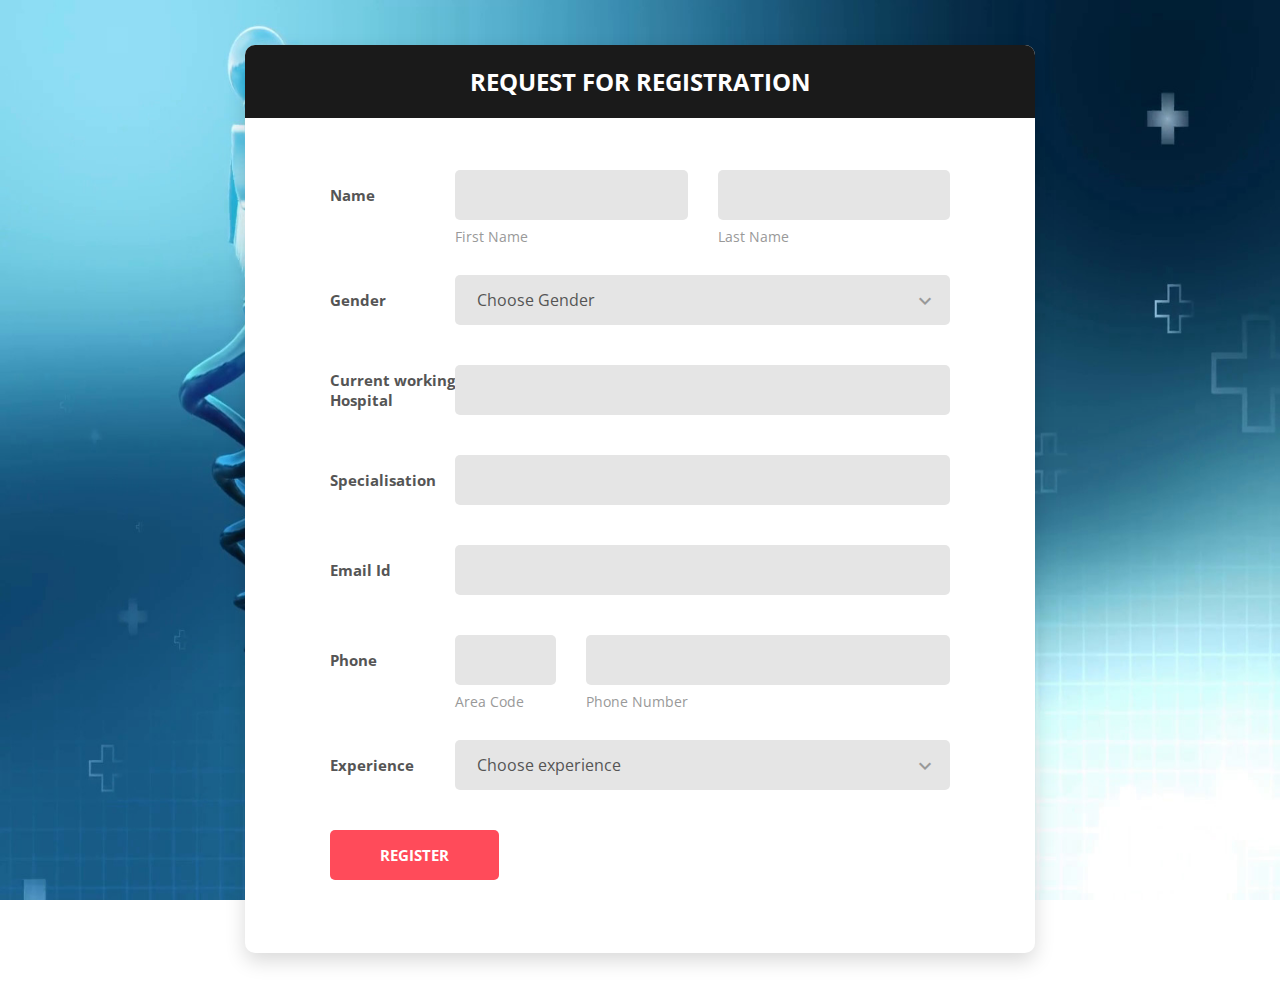
==== medino/login/signup/index.html @ c94115d8 "first commit" ====
<!DOCTYPE html>
<html lang="en">

<head>
    <!-- Required meta tags-->
    <meta charset="UTF-8">
    <meta name="viewport" content="width=device-width, initial-scale=1, shrink-to-fit=no">
    <meta name="description" content="Colorlib Templates">
    <meta name="author" content="Colorlib">
    <meta name="keywords" content="Colorlib Templates">
    <style>
        body {
          background-image: url('bg2.jpg');
          background-repeat: no-repeat;
          background-attachment: fixed;
          background-size: 100% 100%;
        }
        </style> 
    <!-- Title Page-->
    <title>Alpha Signup</title>

    <!-- Icons font CSS-->
    <link href="vendor/mdi-font/css/material-design-iconic-font.min.css" rel="stylesheet" media="all">
    <link href="vendor/font-awesome-4.7/css/font-awesome.min.css" rel="stylesheet" media="all">
    <!-- Font special for pages-->
    <link href="https://fonts.googleapis.com/css?family=Open+Sans:300,300i,400,400i,600,600i,700,700i,800,800i" rel="stylesheet">

    <!-- Vendor CSS-->
    <link href="vendor/select2/select2.min.css" rel="stylesheet" media="all">
    <link href="vendor/datepicker/daterangepicker.css" rel="stylesheet" media="all">

    <!-- Main CSS-->
    <link href="css/main.css" rel="stylesheet" media="all">
</head>

<body>
    <div class="page-wrapper bg-gra-03 p-t-45 p-b-50">
        <div class="wrapper wrapper--w790">
            <div class="card card-5">
                <div class="card-heading">
                    <h2 class="title">Request for registration</h2>
                </div>
                <div class="card-body">
                    <form method="POST">
                        <div class="form-row m-b-55">
                            <div class="name">Name</div>
                            <div class="value">
                                <div class="row row-space">
                                    <div class="col-2">
                                        <div class="input-group-desc">
                                            <input class="input--style-5" type="text" name="first_name">
                                            <label class="label--desc">first name</label>
                                        </div>
                                    </div>
                                    <div class="col-2">
                                        <div class="input-group-desc">
                                            <input class="input--style-5" type="text" name="last_name">
                                            <label class="label--desc">last name</label>
                                        </div>
                                    </div>
                                </div>
                            </div>
                        </div>
                        <div class="form-row">
                            <div class="name">Gender</div>
                            <div class="value">
                                <div class="input-group">
                                    <div class="rs-select2 js-select-simple select--no-search">
                                        <select name="subject">
                                            <option disabled="disabled" selected="selected">Choose Gender</option>
                                            <option>Male</option>
                                            <option>Female</option>
                                            <option>prefer not to say</option>
                                        </select>
                                        <div class="select-dropdown"></div>
                                    </div>
                                </div>
                            </div>
                        </div>
                        
                        <div class="form-row">
                            <div class="name">Current working Hospital</div>
                            <div class="value">
                                <div class="input-group">
                                    <input class="input--style-5" type="text" name="company">
                                </div>
                            </div>
                        </div>
                        <div class="form-row">
                            <div class="name">Specialisation</div>
                            <div class="value">
                                <div class="input-group">
                                    <input class="input--style-5" type="text" name="company">
                                </div>
                            </div>
                        </div>
                        
                        <div class="form-row">
                            <div class="name">Email Id</div>
                            <div class="value">
                                <div class="input-group">
                                    <input class="input--style-5" type="email" name="email">
                                </div>
                            </div>
                        </div>
                        <div class="form-row m-b-55">
                            <div class="name">Phone</div>
                            <div class="value">
                                <div class="row row-refine">
                                    <div class="col-3">
                                        <div class="input-group-desc">
                                            <input class="input--style-5" type="text" name="area_code">
                                            <label class="label--desc">Area Code</label>
                                        </div>
                                    </div>
                                    <div class="col-9">
                                        <div class="input-group-desc">
                                            <input class="input--style-5" type="text" name="phone">
                                            <label class="label--desc">Phone Number</label>
                                        </div>
                                    </div>
                                </div>
                            </div>
                        </div>
                        <div class="form-row">
                            <div class="name">Experience</div>
                            <div class="value">
                                <div class="input-group">
                                    <div class="rs-select2 js-select-simple select--no-search">
                                        <select name="subject">
                                            <option disabled="disabled" selected="selected">Choose experience</option>
                                            <option>0-5 years</option>
                                            <option>5-10 years</option>
                                            <option>10+ years</option>
                                        </select>
                                        <div class="select-dropdown"></div>
                                    </div>
                                </div>
                            </div>
                        </div>
                        <!-- <div class="form-row p-t-20">
                            <label class="label label--block">Are you an existing customer?</label>
                            <div class="p-t-15">
                                <label class="radio-container m-r-55">Yes
                                    <input type="radio" checked="checked" name="exist">
                                    <span class="checkmark"></span>
                                </label>
                                <label class="radio-container">No
                                    <input type="radio" name="exist">
                                    <span class="checkmark"></span>
                                </label>
                            </div>
                        </div>
                         --><div>
                            <button class="btn btn--radius-2 btn--red" type="submit">Register</button>
                        </div>
                    </form>
                </div>
            </div>
        </div>
    </div>

    <!-- Jquery JS-->
    <script src="vendor/jquery/jquery.min.js"></script>
    <!-- Vendor JS-->
    <script src="vendor/select2/select2.min.js"></script>
    <script src="vendor/datepicker/moment.min.js"></script>
    <script src="vendor/datepicker/daterangepicker.js"></script>

    <!-- Main JS-->
    <script src="js/global.js"></script>

</body>


</html>
<!-- end document-->
---- medino/login/signup/vendor/mdi-font/css/material-design-iconic-font.min.css ----
@font-face{font-family:Material-Design-Iconic-Font;src:url(../fonts/Material-Design-Iconic-Font.woff2?v=2.2.0) format('woff2'),url(../fonts/Material-Design-Iconic-Font.woff?v=2.2.0) format('woff'),url(../fonts/Material-Design-Iconic-Font.ttf?v=2.2.0) format('truetype')}.zmdi{display:inline-block;font:normal normal normal 14px/1 'Material-Design-Iconic-Font';font-size:inherit;text-rendering:auto;-webkit-font-smoothing:antialiased;-moz-osx-font-smoothing:grayscale}.zmdi-hc-lg{font-size:1.33333333em;line-height:.75em;vertical-align:-15%}.zmdi-hc-2x{font-size:2em}.zmdi-hc-3x{font-size:3em}.zmdi-hc-4x{font-size:4em}.zmdi-hc-5x{font-size:5em}.zmdi-hc-fw{width:1.28571429em;text-align:center}.zmdi-hc-ul{padding-left:0;margin-left:2.14285714em;list-style-type:none}.zmdi-hc-ul>li{position:relative}.zmdi-hc-li{position:absolute;left:-2.14285714em;width:2.14285714em;top:.14285714em;text-align:center}.zmdi-hc-li.zmdi-hc-lg{left:-1.85714286em}.zmdi-hc-border{padding:.1em .25em;border:solid .1em #9e9e9e;border-radius:2px}.zmdi-hc-border-circle{padding:.1em .25em;border:solid .1em #9e9e9e;border-radius:50%}.zmdi.pull-left{float:left;margin-right:.15em}.zmdi.pull-right{float:right;margin-left:.15em}.zmdi-hc-spin{-webkit-animation:zmdi-spin 1.5s infinite linear;animation:zmdi-spin 1.5s infinite linear}.zmdi-hc-spin-reverse{-webkit-animation:zmdi-spin-reverse 1.5s infinite linear;animation:zmdi-spin-reverse 1.5s infinite linear}@-webkit-keyframes zmdi-spin{0%{-webkit-transform:rotate(0deg);transform:rotate(0deg)}100%{-webkit-transform:rotate(359deg);transform:rotate(359deg)}}@keyframes zmdi-spin{0%{-webkit-transform:rotate(0deg);transform:rotate(0deg)}100%{-webkit-transform:rotate(359deg);transform:rotate(359deg)}}@-webkit-keyframes zmdi-spin-reverse{0%{-webkit-transform:rotate(0deg);transform:rotate(0deg)}100%{-webkit-transform:rotate(-359deg);transform:rotate(-359deg)}}@keyframes zmdi-spin-reverse{0%{-webkit-transform:rotate(0deg);transform:rotate(0deg)}100%{-webkit-transform:rotate(-359deg);transform:rotate(-359deg)}}.zmdi-hc-rotate-90{-webkit-transform:rotate(90deg);-ms-transform:rotate(90deg);transform:rotate(90deg)}.zmdi-hc-rotate-180{-webkit-transform:rotate(180deg);-ms-transform:rotate(180deg);transform:rotate(180deg)}.zmdi-hc-rotate-270{-webkit-transform:rotate(270deg);-ms-transform:rotate(270deg);transform:rotate(270deg)}.zmdi-hc-flip-horizontal{-webkit-transform:scale(-1,1);-ms-transform:scale(-1,1);transform:scale(-1,1)}.zmdi-hc-flip-vertical{-webkit-transform:scale(1,-1);-ms-transform:scale(1,-1);transform:scale(1,-1)}.zmdi-hc-stack{position:relative;display:inline-block;width:2em;height:2em;line-height:2em;vertical-align:middle}.zmdi-hc-stack-1x,.zmdi-hc-stack-2x{position:absolute;left:0;width:100%;text-align:center}.zmdi-hc-stack-1x{line-height:inherit}.zmdi-hc-stack-2x{font-size:2em}.zmdi-hc-inverse{color:#fff}.zmdi-3d-rotation:before{content:'\f101'}.zmdi-airplane-off:before{content:'\f102'}.zmdi-airplane:before{content:'\f103'}.zmdi-album:before{content:'\f104'}.zmdi-archive:before{content:'\f105'}.zmdi-assignment-account:before{content:'\f106'}.zmdi-assignment-alert:before{content:'\f107'}.zmdi-assignment-check:before{content:'\f108'}.zmdi-assignment-o:before{content:'\f109'}.zmdi-assignment-return:before{content:'\f10a'}.zmdi-assignment-returned:before{content:'\f10b'}.zmdi-assignment:before{content:'\f10c'}.zmdi-attachment-alt:before{content:'\f10d'}.zmdi-attachment:before{content:'\f10e'}.zmdi-audio:before{content:'\f10f'}.zmdi-badge-check:before{content:'\f110'}.zmdi-balance-wallet:before{content:'\f111'}.zmdi-balance:before{content:'\f112'}.zmdi-battery-alert:before{content:'\f113'}.zmdi-battery-flash:before{content:'\f114'}.zmdi-battery-unknown:before{content:'\f115'}.zmdi-battery:before{content:'\f116'}.zmdi-bike:before{content:'\f117'}.zmdi-block-alt:before{content:'\f118'}.zmdi-block:before{content:'\f119'}.zmdi-boat:before{content:'\f11a'}.zmdi-book-image:before{content:'\f11b'}.zmdi-book:before{content:'\f11c'}.zmdi-bookmark-outline:before{content:'\f11d'}.zmdi-bookmark:before{content:'\f11e'}.zmdi-brush:before{content:'\f11f'}.zmdi-bug:before{content:'\f120'}.zmdi-bus:before{content:'\f121'}.zmdi-cake:before{content:'\f122'}.zmdi-car-taxi:before{content:'\f123'}.zmdi-car-wash:before{content:'\f124'}.zmdi-car:before{content:'\f125'}.zmdi-card-giftcard:before{content:'\f126'}.zmdi-card-membership:before{content:'\f127'}.zmdi-card-travel:before{content:'\f128'}.zmdi-card:before{content:'\f129'}.zmdi-case-check:before{content:'\f12a'}.zmdi-case-download:before{content:'\f12b'}.zmdi-case-play:before{content:'\f12c'}.zmdi-case:before{content:'\f12d'}.zmdi-cast-connected:before{content:'\f12e'}.zmdi-cast:before{content:'\f12f'}.zmdi-chart-donut:before{content:'\f130'}.zmdi-chart:before{content:'\f131'}.zmdi-city-alt:before{content:'\f132'}.zmdi-city:before{content:'\f133'}.zmdi-close-circle-o:before{content:'\f134'}.zmdi-close-circle:before{content:'\f135'}.zmdi-close:before{content:'\f136'}.zmdi-cocktail:before{content:'\f137'}.zmdi-code-setting:before{content:'\f138'}.zmdi-code-smartphone:before{content:'\f139'}.zmdi-code:before{content:'\f13a'}.zmdi-coffee:before{content:'\f13b'}.zmdi-collection-bookmark:before{content:'\f13c'}.zmdi-collection-case-play:before{content:'\f13d'}.zmdi-collection-folder-image:before{content:'\f13e'}.zmdi-collection-image-o:before{content:'\f13f'}.zmdi-collection-image:before{content:'\f140'}.zmdi-collection-item-1:before{content:'\f141'}.zmdi-collection-item-2:before{content:'\f142'}.zmdi-collection-item-3:before{content:'\f143'}.zmdi-collection-item-4:before{content:'\f144'}.zmdi-collection-item-5:before{content:'\f145'}.zmdi-collection-item-6:before{content:'\f146'}.zmdi-collection-item-7:before{content:'\f147'}.zmdi-collection-item-8:before{content:'\f148'}.zmdi-collection-item-9-plus:before{content:'\f149'}.zmdi-collection-item-9:before{content:'\f14a'}.zmdi-collection-item:before{content:'\f14b'}.zmdi-collection-music:before{content:'\f14c'}.zmdi-collection-pdf:before{content:'\f14d'}.zmdi-collection-plus:before{content:'\f14e'}.zmdi-collection-speaker:before{content:'\f14f'}.zmdi-collection-text:before{content:'\f150'}.zmdi-collection-video:before{content:'\f151'}.zmdi-compass:before{content:'\f152'}.zmdi-cutlery:before{content:'\f153'}.zmdi-delete:before{content:'\f154'}.zmdi-dialpad:before{content:'\f155'}.zmdi-dns:before{content:'\f156'}.zmdi-drink:before{content:'\f157'}.zmdi-edit:before{content:'\f158'}.zmdi-email-open:before{content:'\f159'}.zmdi-email:before{content:'\f15a'}.zmdi-eye-off:before{content:'\f15b'}.zmdi-eye:before{content:'\f15c'}.zmdi-eyedropper:before{content:'\f15d'}.zmdi-favorite-outline:before{content:'\f15e'}.zmdi-favorite:before{content:'\f15f'}.zmdi-filter-list:before{content:'\f160'}.zmdi-fire:before{content:'\f161'}.zmdi-flag:before{content:'\f162'}.zmdi-flare:before{content:'\f163'}.zmdi-flash-auto:before{content:'\f164'}.zmdi-flash-off:before{content:'\f165'}.zmdi-flash:before{content:'\f166'}.zmdi-flip:before{content:'\f167'}.zmdi-flower-alt:before{content:'\f168'}.zmdi-flower:before{content:'\f169'}.zmdi-font:before{content:'\f16a'}.zmdi-fullscreen-alt:before{content:'\f16b'}.zmdi-fullscreen-exit:before{content:'\f16c'}.zmdi-fullscreen:before{content:'\f16d'}.zmdi-functions:before{content:'\f16e'}.zmdi-gas-station:before{content:'\f16f'}.zmdi-gesture:before{content:'\f170'}.zmdi-globe-alt:before{content:'\f171'}.zmdi-globe-lock:before{content:'\f172'}.zmdi-globe:before{content:'\f173'}.zmdi-graduation-cap:before{content:'\f174'}.zmdi-home:before{content:'\f175'}.zmdi-hospital-alt:before{content:'\f176'}.zmdi-hospital:before{content:'\f177'}.zmdi-hotel:before{content:'\f178'}.zmdi-hourglass-alt:before{content:'\f179'}.zmdi-hourglass-outline:before{content:'\f17a'}.zmdi-hourglass:before{content:'\f17b'}.zmdi-http:before{content:'\f17c'}.zmdi-image-alt:before{content:'\f17d'}.zmdi-image-o:before{content:'\f17e'}.zmdi-image:before{content:'\f17f'}.zmdi-inbox:before{content:'\f180'}.zmdi-invert-colors-off:before{content:'\f181'}.zmdi-invert-colors:before{content:'\f182'}.zmdi-key:before{content:'\f183'}.zmdi-label-alt-outline:before{content:'\f184'}.zmdi-label-alt:before{content:'\f185'}.zmdi-label-heart:before{content:'\f186'}.zmdi-label:before{content:'\f187'}.zmdi-labels:before{content:'\f188'}.zmdi-lamp:before{content:'\f189'}.zmdi-landscape:before{content:'\f18a'}.zmdi-layers-off:before{content:'\f18b'}.zmdi-layers:before{content:'\f18c'}.zmdi-library:before{content:'\f18d'}.zmdi-link:before{content:'\f18e'}.zmdi-lock-open:before{content:'\f18f'}.zmdi-lock-outline:before{content:'\f190'}.zmdi-lock:before{content:'\f191'}.zmdi-mail-reply-all:before{content:'\f192'}.zmdi-mail-reply:before{content:'\f193'}.zmdi-mail-send:before{content:'\f194'}.zmdi-mall:before{content:'\f195'}.zmdi-map:before{content:'\f196'}.zmdi-menu:before{content:'\f197'}.zmdi-money-box:before{content:'\f198'}.zmdi-money-off:before{content:'\f199'}.zmdi-money:before{content:'\f19a'}.zmdi-more-vert:before{content:'\f19b'}.zmdi-more:before{content:'\f19c'}.zmdi-movie-alt:before{content:'\f19d'}.zmdi-movie:before{content:'\f19e'}.zmdi-nature-people:before{content:'\f19f'}.zmdi-nature:before{content:'\f1a0'}.zmdi-navigation:before{content:'\f1a1'}.zmdi-open-in-browser:before{content:'\f1a2'}.zmdi-open-in-new:before{content:'\f1a3'}.zmdi-palette:before{content:'\f1a4'}.zmdi-parking:before{content:'\f1a5'}.zmdi-pin-account:before{content:'\f1a6'}.zmdi-pin-assistant:before{content:'\f1a7'}.zmdi-pin-drop:before{content:'\f1a8'}.zmdi-pin-help:before{content:'\f1a9'}.zmdi-pin-off:before{content:'\f1aa'}.zmdi-pin:before{content:'\f1ab'}.zmdi-pizza:before{content:'\f1ac'}.zmdi-plaster:before{content:'\f1ad'}.zmdi-power-setting:before{content:'\f1ae'}.zmdi-power:before{content:'\f1af'}.zmdi-print:before{content:'\f1b0'}.zmdi-puzzle-piece:before{content:'\f1b1'}.zmdi-quote:before{content:'\f1b2'}.zmdi-railway:before{content:'\f1b3'}.zmdi-receipt:before{content:'\f1b4'}.zmdi-refresh-alt:before{content:'\f1b5'}.zmdi-refresh-sync-alert:before{content:'\f1b6'}.zmdi-refresh-sync-off:before{content:'\f1b7'}.zmdi-refresh-sync:before{content:'\f1b8'}.zmdi-refresh:before{content:'\f1b9'}.zmdi-roller:before{content:'\f1ba'}.zmdi-ruler:before{content:'\f1bb'}.zmdi-scissors:before{content:'\f1bc'}.zmdi-screen-rotation-lock:before{content:'\f1bd'}.zmdi-screen-rotation:before{content:'\f1be'}.zmdi-search-for:before{content:'\f1bf'}.zmdi-search-in-file:before{content:'\f1c0'}.zmdi-search-in-page:before{content:'\f1c1'}.zmdi-search-replace:before{content:'\f1c2'}.zmdi-search:before{content:'\f1c3'}.zmdi-seat:before{content:'\f1c4'}.zmdi-settings-square:before{content:'\f1c5'}.zmdi-settings:before{content:'\f1c6'}.zmdi-shield-check:before{content:'\f1c7'}.zmdi-shield-security:before{content:'\f1c8'}.zmdi-shopping-basket:before{content:'\f1c9'}.zmdi-shopping-cart-plus:before{content:'\f1ca'}.zmdi-shopping-cart:before{content:'\f1cb'}.zmdi-sign-in:before{content:'\f1cc'}.zmdi-sort-amount-asc:before{content:'\f1cd'}.zmdi-sort-amount-desc:before{content:'\f1ce'}.zmdi-sort-asc:before{content:'\f1cf'}.zmdi-sort-desc:before{content:'\f1d0'}.zmdi-spellcheck:before{content:'\f1d1'}.zmdi-storage:before{content:'\f1d2'}.zmdi-store-24:before{content:'\f1d3'}.zmdi-store:before{content:'\f1d4'}.zmdi-subway:before{content:'\f1d5'}.zmdi-sun:before{content:'\f1d6'}.zmdi-tab-unselected:before{content:'\f1d7'}.zmdi-tab:before{content:'\f1d8'}.zmdi-tag-close:before{content:'\f1d9'}.zmdi-tag-more:before{content:'\f1da'}.zmdi-tag:before{content:'\f1db'}.zmdi-thumb-down:before{content:'\f1dc'}.zmdi-thumb-up-down:before{content:'\f1dd'}.zmdi-thumb-up:before{content:'\f1de'}.zmdi-ticket-star:before{content:'\f1df'}.zmdi-toll:before{content:'\f1e0'}.zmdi-toys:before{content:'\f1e1'}.zmdi-traffic:before{content:'\f1e2'}.zmdi-translate:before{content:'\f1e3'}.zmdi-triangle-down:before{content:'\f1e4'}.zmdi-triangle-up:before{content:'\f1e5'}.zmdi-truck:before{content:'\f1e6'}.zmdi-turning-sign:before{content:'\f1e7'}.zmdi-wallpaper:before{content:'\f1e8'}.zmdi-washing-machine:before{content:'\f1e9'}.zmdi-window-maximize:before{content:'\f1ea'}.zmdi-window-minimize:before{content:'\f1eb'}.zmdi-window-restore:before{content:'\f1ec'}.zmdi-wrench:before{content:'\f1ed'}.zmdi-zoom-in:before{content:'\f1ee'}.zmdi-zoom-out:before{content:'\f1ef'}.zmdi-alert-circle-o:before{content:'\f1f0'}.zmdi-alert-circle:before{content:'\f1f1'}.zmdi-alert-octagon:before{content:'\f1f2'}.zmdi-alert-polygon:before{content:'\f1f3'}.zmdi-alert-triangle:before{content:'\f1f4'}.zmdi-help-outline:before{content:'\f1f5'}.zmdi-help:before{content:'\f1f6'}.zmdi-info-outline:before{content:'\f1f7'}.zmdi-info:before{content:'\f1f8'}.zmdi-notifications-active:before{content:'\f1f9'}.zmdi-notifications-add:before{content:'\f1fa'}.zmdi-notifications-none:before{content:'\f1fb'}.zmdi-notifications-off:before{content:'\f1fc'}.zmdi-notifications-paused:before{content:'\f1fd'}.zmdi-notifications:before{content:'\f1fe'}.zmdi-account-add:before{content:'\f1ff'}.zmdi-account-box-mail:before{content:'\f200'}.zmdi-account-box-o:before{content:'\f201'}.zmdi-account-box-phone:before{content:'\f202'}.zmdi-account-box:before{content:'\f203'}.zmdi-account-calendar:before{content:'\f204'}.zmdi-account-circle:before{content:'\f205'}.zmdi-account-o:before{content:'\f206'}.zmdi-account:before{content:'\f207'}.zmdi-accounts-add:before{content:'\f208'}.zmdi-accounts-alt:before{content:'\f209'}.zmdi-accounts-list-alt:before{content:'\f20a'}.zmdi-accounts-list:before{content:'\f20b'}.zmdi-accounts-outline:before{content:'\f20c'}.zmdi-accounts:before{content:'\f20d'}.zmdi-face:before{content:'\f20e'}.zmdi-female:before{content:'\f20f'}.zmdi-male-alt:before{content:'\f210'}.zmdi-male-female:before{content:'\f211'}.zmdi-male:before{content:'\f212'}.zmdi-mood-bad:before{content:'\f213'}.zmdi-mood:before{content:'\f214'}.zmdi-run:before{content:'\f215'}.zmdi-walk:before{content:'\f216'}.zmdi-cloud-box:before{content:'\f217'}.zmdi-cloud-circle:before{content:'\f218'}.zmdi-cloud-done:before{content:'\f219'}.zmdi-cloud-download:before{content:'\f21a'}.zmdi-cloud-off:before{content:'\f21b'}.zmdi-cloud-outline-alt:before{content:'\f21c'}.zmdi-cloud-outline:before{content:'\f21d'}.zmdi-cloud-upload:before{content:'\f21e'}.zmdi-cloud:before{content:'\f21f'}.zmdi-download:before{content:'\f220'}.zmdi-file-plus:before{content:'\f221'}.zmdi-file-text:before{content:'\f222'}.zmdi-file:before{content:'\f223'}.zmdi-folder-outline:before{content:'\f224'}.zmdi-folder-person:before{content:'\f225'}.zmdi-folder-star-alt:before{content:'\f226'}.zmdi-folder-star:before{content:'\f227'}.zmdi-folder:before{content:'\f228'}.zmdi-gif:before{content:'\f229'}.zmdi-upload:before{content:'\f22a'}.zmdi-border-all:before{content:'\f22b'}.zmdi-border-bottom:before{content:'\f22c'}.zmdi-border-clear:before{content:'\f22d'}.zmdi-border-color:before{content:'\f22e'}.zmdi-border-horizontal:before{content:'\f22f'}.zmdi-border-inner:before{content:'\f230'}.zmdi-border-left:before{content:'\f231'}.zmdi-border-outer:before{content:'\f232'}.zmdi-border-right:before{content:'\f233'}.zmdi-border-style:before{content:'\f234'}.zmdi-border-top:before{content:'\f235'}.zmdi-border-vertical:before{content:'\f236'}.zmdi-copy:before{content:'\f237'}.zmdi-crop:before{content:'\f238'}.zmdi-format-align-center:before{content:'\f239'}.zmdi-format-align-justify:before{content:'\f23a'}.zmdi-format-align-left:before{content:'\f23b'}.zmdi-format-align-right:before{content:'\f23c'}.zmdi-format-bold:before{content:'\f23d'}.zmdi-format-clear-all:before{content:'\f23e'}.zmdi-format-clear:before{content:'\f23f'}.zmdi-format-color-fill:before{content:'\f240'}.zmdi-format-color-reset:before{content:'\f241'}.zmdi-format-color-text:before{content:'\f242'}.zmdi-format-indent-decrease:before{content:'\f243'}.zmdi-format-indent-increase:before{content:'\f244'}.zmdi-format-italic:before{content:'\f245'}.zmdi-format-line-spacing:before{content:'\f246'}.zmdi-format-list-bulleted:before{content:'\f247'}.zmdi-format-list-numbered:before{content:'\f248'}.zmdi-format-ltr:before{content:'\f249'}.zmdi-format-rtl:before{content:'\f24a'}.zmdi-format-size:before{content:'\f24b'}.zmdi-format-strikethrough-s:before{content:'\f24c'}.zmdi-format-strikethrough:before{content:'\f24d'}.zmdi-format-subject:before{content:'\f24e'}.zmdi-format-underlined:before{content:'\f24f'}.zmdi-format-valign-bottom:before{content:'\f250'}.zmdi-format-valign-center:before{content:'\f251'}.zmdi-format-valign-top:before{content:'\f252'}.zmdi-redo:before{content:'\f253'}.zmdi-select-all:before{content:'\f254'}.zmdi-space-bar:before{content:'\f255'}.zmdi-text-format:before{content:'\f256'}.zmdi-transform:before{content:'\f257'}.zmdi-undo:before{content:'\f258'}.zmdi-wrap-text:before{content:'\f259'}.zmdi-comment-alert:before{content:'\f25a'}.zmdi-comment-alt-text:before{content:'\f25b'}.zmdi-comment-alt:before{content:'\f25c'}.zmdi-comment-edit:before{content:'\f25d'}.zmdi-comment-image:before{content:'\f25e'}.zmdi-comment-list:before{content:'\f25f'}.zmdi-comment-more:before{content:'\f260'}.zmdi-comment-outline:before{content:'\f261'}.zmdi-comment-text-alt:before{content:'\f262'}.zmdi-comment-text:before{content:'\f263'}.zmdi-comment-video:before{content:'\f264'}.zmdi-comment:before{content:'\f265'}.zmdi-comments:before{content:'\f266'}.zmdi-check-all:before{content:'\f267'}.zmdi-check-circle-u:before{content:'\f268'}.zmdi-check-circle:before{content:'\f269'}.zmdi-check-square:before{content:'\f26a'}.zmdi-check:before{content:'\f26b'}.zmdi-circle-o:before{content:'\f26c'}.zmdi-circle:before{content:'\f26d'}.zmdi-dot-circle-alt:before{content:'\f26e'}.zmdi-dot-circle:before{content:'\f26f'}.zmdi-minus-circle-outline:before{content:'\f270'}.zmdi-minus-circle:before{content:'\f271'}.zmdi-minus-square:before{content:'\f272'}.zmdi-minus:before{content:'\f273'}.zmdi-plus-circle-o-duplicate:before{content:'\f274'}.zmdi-plus-circle-o:before{content:'\f275'}.zmdi-plus-circle:before{content:'\f276'}.zmdi-plus-square:before{content:'\f277'}.zmdi-plus:before{content:'\f278'}.zmdi-square-o:before{content:'\f279'}.zmdi-star-circle:before{content:'\f27a'}.zmdi-star-half:before{content:'\f27b'}.zmdi-star-outline:before{content:'\f27c'}.zmdi-star:before{content:'\f27d'}.zmdi-bluetooth-connected:before{content:'\f27e'}.zmdi-bluetooth-off:before{content:'\f27f'}.zmdi-bluetooth-search:before{content:'\f280'}.zmdi-bluetooth-setting:before{content:'\f281'}.zmdi-bluetooth:before{content:'\f282'}.zmdi-camera-add:before{content:'\f283'}.zmdi-camera-alt:before{content:'\f284'}.zmdi-camera-bw:before{content:'\f285'}.zmdi-camera-front:before{content:'\f286'}.zmdi-camera-mic:before{content:'\f287'}.zmdi-camera-party-mode:before{content:'\f288'}.zmdi-camera-rear:before{content:'\f289'}.zmdi-camera-roll:before{content:'\f28a'}.zmdi-camera-switch:before{content:'\f28b'}.zmdi-camera:before{content:'\f28c'}.zmdi-card-alert:before{content:'\f28d'}.zmdi-card-off:before{content:'\f28e'}.zmdi-card-sd:before{content:'\f28f'}.zmdi-card-sim:before{content:'\f290'}.zmdi-desktop-mac:before{content:'\f291'}.zmdi-desktop-windows:before{content:'\f292'}.zmdi-device-hub:before{content:'\f293'}.zmdi-devices-off:before{content:'\f294'}.zmdi-devices:before{content:'\f295'}.zmdi-dock:before{content:'\f296'}.zmdi-floppy:before{content:'\f297'}.zmdi-gamepad:before{content:'\f298'}.zmdi-gps-dot:before{content:'\f299'}.zmdi-gps-off:before{content:'\f29a'}.zmdi-gps:before{content:'\f29b'}.zmdi-headset-mic:before{content:'\f29c'}.zmdi-headset:before{content:'\f29d'}.zmdi-input-antenna:before{content:'\f29e'}.zmdi-input-composite:before{content:'\f29f'}.zmdi-input-hdmi:before{content:'\f2a0'}.zmdi-input-power:before{content:'\f2a1'}.zmdi-input-svideo:before{content:'\f2a2'}.zmdi-keyboard-hide:before{content:'\f2a3'}.zmdi-keyboard:before{content:'\f2a4'}.zmdi-laptop-chromebook:before{content:'\f2a5'}.zmdi-laptop-mac:before{content:'\f2a6'}.zmdi-laptop:before{content:'\f2a7'}.zmdi-mic-off:before{content:'\f2a8'}.zmdi-mic-outline:before{content:'\f2a9'}.zmdi-mic-setting:before{content:'\f2aa'}.zmdi-mic:before{content:'\f2ab'}.zmdi-mouse:before{content:'\f2ac'}.zmdi-network-alert:before{content:'\f2ad'}.zmdi-network-locked:before{content:'\f2ae'}.zmdi-network-off:before{content:'\f2af'}.zmdi-network-outline:before{content:'\f2b0'}.zmdi-network-setting:before{content:'\f2b1'}.zmdi-network:before{content:'\f2b2'}.zmdi-phone-bluetooth:before{content:'\f2b3'}.zmdi-phone-end:before{content:'\f2b4'}.zmdi-phone-forwarded:before{content:'\f2b5'}.zmdi-phone-in-talk:before{content:'\f2b6'}.zmdi-phone-locked:before{content:'\f2b7'}.zmdi-phone-missed:before{content:'\f2b8'}.zmdi-phone-msg:before{content:'\f2b9'}.zmdi-phone-paused:before{content:'\f2ba'}.zmdi-phone-ring:before{content:'\f2bb'}.zmdi-phone-setting:before{content:'\f2bc'}.zmdi-phone-sip:before{content:'\f2bd'}.zmdi-phone:before{content:'\f2be'}.zmdi-portable-wifi-changes:before{content:'\f2bf'}.zmdi-portable-wifi-off:before{content:'\f2c0'}.zmdi-portable-wifi:before{content:'\f2c1'}.zmdi-radio:before{content:'\f2c2'}.zmdi-reader:before{content:'\f2c3'}.zmdi-remote-control-alt:before{content:'\f2c4'}.zmdi-remote-control:before{content:'\f2c5'}.zmdi-router:before{content:'\f2c6'}.zmdi-scanner:before{content:'\f2c7'}.zmdi-smartphone-android:before{content:'\f2c8'}.zmdi-smartphone-download:before{content:'\f2c9'}.zmdi-smartphone-erase:before{content:'\f2ca'}.zmdi-smartphone-info:before{content:'\f2cb'}.zmdi-smartphone-iphone:before{content:'\f2cc'}.zmdi-smartphone-landscape-lock:before{content:'\f2cd'}.zmdi-smartphone-landscape:before{content:'\f2ce'}.zmdi-smartphone-lock:before{content:'\f2cf'}.zmdi-smartphone-portrait-lock:before{content:'\f2d0'}.zmdi-smartphone-ring:before{content:'\f2d1'}.zmdi-smartphone-setting:before{content:'\f2d2'}.zmdi-smartphone-setup:before{content:'\f2d3'}.zmdi-smartphone:before{content:'\f2d4'}.zmdi-speaker:before{content:'\f2d5'}.zmdi-tablet-android:before{content:'\f2d6'}.zmdi-tablet-mac:before{content:'\f2d7'}.zmdi-tablet:before{content:'\f2d8'}.zmdi-tv-alt-play:before{content:'\f2d9'}.zmdi-tv-list:before{content:'\f2da'}.zmdi-tv-play:before{content:'\f2db'}.zmdi-tv:before{content:'\f2dc'}.zmdi-usb:before{content:'\f2dd'}.zmdi-videocam-off:before{content:'\f2de'}.zmdi-videocam-switch:before{content:'\f2df'}.zmdi-videocam:before{content:'\f2e0'}.zmdi-watch:before{content:'\f2e1'}.zmdi-wifi-alt-2:before{content:'\f2e2'}.zmdi-wifi-alt:before{content:'\f2e3'}.zmdi-wifi-info:before{content:'\f2e4'}.zmdi-wifi-lock:before{content:'\f2e5'}.zmdi-wifi-off:before{content:'\f2e6'}.zmdi-wifi-outline:before{content:'\f2e7'}.zmdi-wifi:before{content:'\f2e8'}.zmdi-arrow-left-bottom:before{content:'\f2e9'}.zmdi-arrow-left:before{content:'\f2ea'}.zmdi-arrow-merge:before{content:'\f2eb'}.zmdi-arrow-missed:before{content:'\f2ec'}.zmdi-arrow-right-top:before{content:'\f2ed'}.zmdi-arrow-right:before{content:'\f2ee'}.zmdi-arrow-split:before{content:'\f2ef'}.zmdi-arrows:before{content:'\f2f0'}.zmdi-caret-down-circle:before{content:'\f2f1'}.zmdi-caret-down:before{content:'\f2f2'}.zmdi-caret-left-circle:before{content:'\f2f3'}.zmdi-caret-left:before{content:'\f2f4'}.zmdi-caret-right-circle:before{content:'\f2f5'}.zmdi-caret-right:before{content:'\f2f6'}.zmdi-caret-up-circle:before{content:'\f2f7'}.zmdi-caret-up:before{content:'\f2f8'}.zmdi-chevron-down:before{content:'\f2f9'}.zmdi-chevron-left:before{content:'\f2fa'}.zmdi-chevron-right:before{content:'\f2fb'}.zmdi-chevron-up:before{content:'\f2fc'}.zmdi-forward:before{content:'\f2fd'}.zmdi-long-arrow-down:before{content:'\f2fe'}.zmdi-long-arrow-left:before{content:'\f2ff'}.zmdi-long-arrow-return:before{content:'\f300'}.zmdi-long-arrow-right:before{content:'\f301'}.zmdi-long-arrow-tab:before{content:'\f302'}.zmdi-long-arrow-up:before{content:'\f303'}.zmdi-rotate-ccw:before{content:'\f304'}.zmdi-rotate-cw:before{content:'\f305'}.zmdi-rotate-left:before{content:'\f306'}.zmdi-rotate-right:before{content:'\f307'}.zmdi-square-down:before{content:'\f308'}.zmdi-square-right:before{content:'\f309'}.zmdi-swap-alt:before{content:'\f30a'}.zmdi-swap-vertical-circle:before{content:'\f30b'}.zmdi-swap-vertical:before{content:'\f30c'}.zmdi-swap:before{content:'\f30d'}.zmdi-trending-down:before{content:'\f30e'}.zmdi-trending-flat:before{content:'\f30f'}.zmdi-trending-up:before{content:'\f310'}.zmdi-unfold-less:before{content:'\f311'}.zmdi-unfold-more:before{content:'\f312'}.zmdi-apps:before{content:'\f313'}.zmdi-grid-off:before{content:'\f314'}.zmdi-grid:before{content:'\f315'}.zmdi-view-agenda:before{content:'\f316'}.zmdi-view-array:before{content:'\f317'}.zmdi-view-carousel:before{content:'\f318'}.zmdi-view-column:before{content:'\f319'}.zmdi-view-comfy:before{content:'\f31a'}.zmdi-view-compact:before{content:'\f31b'}.zmdi-view-dashboard:before{content:'\f31c'}.zmdi-view-day:before{content:'\f31d'}.zmdi-view-headline:before{content:'\f31e'}.zmdi-view-list-alt:before{content:'\f31f'}.zmdi-view-list:before{content:'\f320'}.zmdi-view-module:before{content:'\f321'}.zmdi-view-quilt:before{content:'\f322'}.zmdi-view-stream:before{content:'\f323'}.zmdi-view-subtitles:before{content:'\f324'}.zmdi-view-toc:before{content:'\f325'}.zmdi-view-web:before{content:'\f326'}.zmdi-view-week:before{content:'\f327'}.zmdi-widgets:before{content:'\f328'}.zmdi-alarm-check:before{content:'\f329'}.zmdi-alarm-off:before{content:'\f32a'}.zmdi-alarm-plus:before{content:'\f32b'}.zmdi-alarm-snooze:before{content:'\f32c'}.zmdi-alarm:before{content:'\f32d'}.zmdi-calendar-alt:before{content:'\f32e'}.zmdi-calendar-check:before{content:'\f32f'}.zmdi-calendar-close:before{content:'\f330'}.zmdi-calendar-note:before{content:'\f331'}.zmdi-calendar:before{content:'\f332'}.zmdi-time-countdown:before{content:'\f333'}.zmdi-time-interval:before{content:'\f334'}.zmdi-time-restore-setting:before{content:'\f335'}.zmdi-time-restore:before{content:'\f336'}.zmdi-time:before{content:'\f337'}.zmdi-timer-off:before{content:'\f338'}.zmdi-timer:before{content:'\f339'}.zmdi-android-alt:before{content:'\f33a'}.zmdi-android:before{content:'\f33b'}.zmdi-apple:before{content:'\f33c'}.zmdi-behance:before{content:'\f33d'}.zmdi-codepen:before{content:'\f33e'}.zmdi-dribbble:before{content:'\f33f'}.zmdi-dropbox:before{content:'\f340'}.zmdi-evernote:before{content:'\f341'}.zmdi-facebook-box:before{content:'\f342'}.zmdi-facebook:before{content:'\f343'}.zmdi-github-box:before{content:'\f344'}.zmdi-github:before{content:'\f345'}.zmdi-google-drive:before{content:'\f346'}.zmdi-google-earth:before{content:'\f347'}.zmdi-google-glass:before{content:'\f348'}.zmdi-google-maps:before{content:'\f349'}.zmdi-google-pages:before{content:'\f34a'}.zmdi-google-play:before{content:'\f34b'}.zmdi-google-plus-box:before{content:'\f34c'}.zmdi-google-plus:before{content:'\f34d'}.zmdi-google:before{content:'\f34e'}.zmdi-instagram:before{content:'\f34f'}.zmdi-language-css3:before{content:'\f350'}.zmdi-language-html5:before{content:'\f351'}.zmdi-language-javascript:before{content:'\f352'}.zmdi-language-python-alt:before{content:'\f353'}.zmdi-language-python:before{content:'\f354'}.zmdi-lastfm:before{content:'\f355'}.zmdi-linkedin-box:before{content:'\f356'}.zmdi-paypal:before{content:'\f357'}.zmdi-pinterest-box:before{content:'\f358'}.zmdi-pocket:before{content:'\f359'}.zmdi-polymer:before{content:'\f35a'}.zmdi-share:before{content:'\f35b'}.zmdi-stackoverflow:before{content:'\f35c'}.zmdi-steam-square:before{content:'\f35d'}.zmdi-steam:before{content:'\f35e'}.zmdi-twitter-box:before{content:'\f35f'}.zmdi-twitter:before{content:'\f360'}.zmdi-vk:before{content:'\f361'}.zmdi-wikipedia:before{content:'\f362'}.zmdi-windows:before{content:'\f363'}.zmdi-aspect-ratio-alt:before{content:'\f364'}.zmdi-aspect-ratio:before{content:'\f365'}.zmdi-blur-circular:before{content:'\f366'}.zmdi-blur-linear:before{content:'\f367'}.zmdi-blur-off:before{content:'\f368'}.zmdi-blur:before{content:'\f369'}.zmdi-brightness-2:before{content:'\f36a'}.zmdi-brightness-3:before{content:'\f36b'}.zmdi-brightness-4:before{content:'\f36c'}.zmdi-brightness-5:before{content:'\f36d'}.zmdi-brightness-6:before{content:'\f36e'}.zmdi-brightness-7:before{content:'\f36f'}.zmdi-brightness-auto:before{content:'\f370'}.zmdi-brightness-setting:before{content:'\f371'}.zmdi-broken-image:before{content:'\f372'}.zmdi-center-focus-strong:before{content:'\f373'}.zmdi-center-focus-weak:before{content:'\f374'}.zmdi-compare:before{content:'\f375'}.zmdi-crop-16-9:before{content:'\f376'}.zmdi-crop-3-2:before{content:'\f377'}.zmdi-crop-5-4:before{content:'\f378'}.zmdi-crop-7-5:before{content:'\f379'}.zmdi-crop-din:before{content:'\f37a'}.zmdi-crop-free:before{content:'\f37b'}.zmdi-crop-landscape:before{content:'\f37c'}.zmdi-crop-portrait:before{content:'\f37d'}.zmdi-crop-square:before{content:'\f37e'}.zmdi-exposure-alt:before{content:'\f37f'}.zmdi-exposure:before{content:'\f380'}.zmdi-filter-b-and-w:before{content:'\f381'}.zmdi-filter-center-focus:before{content:'\f382'}.zmdi-filter-frames:before{content:'\f383'}.zmdi-filter-tilt-shift:before{content:'\f384'}.zmdi-gradient:before{content:'\f385'}.zmdi-grain:before{content:'\f386'}.zmdi-graphic-eq:before{content:'\f387'}.zmdi-hdr-off:before{content:'\f388'}.zmdi-hdr-strong:before{content:'\f389'}.zmdi-hdr-weak:before{content:'\f38a'}.zmdi-hdr:before{content:'\f38b'}.zmdi-iridescent:before{content:'\f38c'}.zmdi-leak-off:before{content:'\f38d'}.zmdi-leak:before{content:'\f38e'}.zmdi-looks:before{content:'\f38f'}.zmdi-loupe:before{content:'\f390'}.zmdi-panorama-horizontal:before{content:'\f391'}.zmdi-panorama-vertical:before{content:'\f392'}.zmdi-panorama-wide-angle:before{content:'\f393'}.zmdi-photo-size-select-large:before{content:'\f394'}.zmdi-photo-size-select-small:before{content:'\f395'}.zmdi-picture-in-picture:before{content:'\f396'}.zmdi-slideshow:before{content:'\f397'}.zmdi-texture:before{content:'\f398'}.zmdi-tonality:before{content:'\f399'}.zmdi-vignette:before{content:'\f39a'}.zmdi-wb-auto:before{content:'\f39b'}.zmdi-eject-alt:before{content:'\f39c'}.zmdi-eject:before{content:'\f39d'}.zmdi-equalizer:before{content:'\f39e'}.zmdi-fast-forward:before{content:'\f39f'}.zmdi-fast-rewind:before{content:'\f3a0'}.zmdi-forward-10:before{content:'\f3a1'}.zmdi-forward-30:before{content:'\f3a2'}.zmdi-forward-5:before{content:'\f3a3'}.zmdi-hearing:before{content:'\f3a4'}.zmdi-pause-circle-outline:before{content:'\f3a5'}.zmdi-pause-circle:before{content:'\f3a6'}.zmdi-pause:before{content:'\f3a7'}.zmdi-play-circle-outline:before{content:'\f3a8'}.zmdi-play-circle:before{content:'\f3a9'}.zmdi-play:before{content:'\f3aa'}.zmdi-playlist-audio:before{content:'\f3ab'}.zmdi-playlist-plus:before{content:'\f3ac'}.zmdi-repeat-one:before{content:'\f3ad'}.zmdi-repeat:before{content:'\f3ae'}.zmdi-replay-10:before{content:'\f3af'}.zmdi-replay-30:before{content:'\f3b0'}.zmdi-replay-5:before{content:'\f3b1'}.zmdi-replay:before{content:'\f3b2'}.zmdi-shuffle:before{content:'\f3b3'}.zmdi-skip-next:before{content:'\f3b4'}.zmdi-skip-previous:before{content:'\f3b5'}.zmdi-stop:before{content:'\f3b6'}.zmdi-surround-sound:before{content:'\f3b7'}.zmdi-tune:before{content:'\f3b8'}.zmdi-volume-down:before{content:'\f3b9'}.zmdi-volume-mute:before{content:'\f3ba'}.zmdi-volume-off:before{content:'\f3bb'}.zmdi-volume-up:before{content:'\f3bc'}.zmdi-n-1-square:before{content:'\f3bd'}.zmdi-n-2-square:before{content:'\f3be'}.zmdi-n-3-square:before{content:'\f3bf'}.zmdi-n-4-square:before{content:'\f3c0'}.zmdi-n-5-square:before{content:'\f3c1'}.zmdi-n-6-square:before{content:'\f3c2'}.zmdi-neg-1:before{content:'\f3c3'}.zmdi-neg-2:before{content:'\f3c4'}.zmdi-plus-1:before{content:'\f3c5'}.zmdi-plus-2:before{content:'\f3c6'}.zmdi-sec-10:before{content:'\f3c7'}.zmdi-sec-3:before{content:'\f3c8'}.zmdi-zero:before{content:'\f3c9'}.zmdi-airline-seat-flat-angled:before{content:'\f3ca'}.zmdi-airline-seat-flat:before{content:'\f3cb'}.zmdi-airline-seat-individual-suite:before{content:'\f3cc'}.zmdi-airline-seat-legroom-extra:before{content:'\f3cd'}.zmdi-airline-seat-legroom-normal:before{content:'\f3ce'}.zmdi-airline-seat-legroom-reduced:before{content:'\f3cf'}.zmdi-airline-seat-recline-extra:before{content:'\f3d0'}.zmdi-airline-seat-recline-normal:before{content:'\f3d1'}.zmdi-airplay:before{content:'\f3d2'}.zmdi-closed-caption:before{content:'\f3d3'}.zmdi-confirmation-number:before{content:'\f3d4'}.zmdi-developer-board:before{content:'\f3d5'}.zmdi-disc-full:before{content:'\f3d6'}.zmdi-explicit:before{content:'\f3d7'}.zmdi-flight-land:before{content:'\f3d8'}.zmdi-flight-takeoff:before{content:'\f3d9'}.zmdi-flip-to-back:before{content:'\f3da'}.zmdi-flip-to-front:before{content:'\f3db'}.zmdi-group-work:before{content:'\f3dc'}.zmdi-hd:before{content:'\f3dd'}.zmdi-hq:before{content:'\f3de'}.zmdi-markunread-mailbox:before{content:'\f3df'}.zmdi-memory:before{content:'\f3e0'}.zmdi-nfc:before{content:'\f3e1'}.zmdi-play-for-work:before{content:'\f3e2'}.zmdi-power-input:before{content:'\f3e3'}.zmdi-present-to-all:before{content:'\f3e4'}.zmdi-satellite:before{content:'\f3e5'}.zmdi-tap-and-play:before{content:'\f3e6'}.zmdi-vibration:before{content:'\f3e7'}.zmdi-voicemail:before{content:'\f3e8'}.zmdi-group:before{content:'\f3e9'}.zmdi-rss:before{content:'\f3ea'}.zmdi-shape:before{content:'\f3eb'}.zmdi-spinner:before{content:'\f3ec'}.zmdi-ungroup:before{content:'\f3ed'}.zmdi-500px:before{content:'\f3ee'}.zmdi-8tracks:before{content:'\f3ef'}.zmdi-amazon:before{content:'\f3f0'}.zmdi-blogger:before{content:'\f3f1'}.zmdi-delicious:before{content:'\f3f2'}.zmdi-disqus:before{content:'\f3f3'}.zmdi-flattr:before{content:'\f3f4'}.zmdi-flickr:before{content:'\f3f5'}.zmdi-github-alt:before{content:'\f3f6'}.zmdi-google-old:before{content:'\f3f7'}.zmdi-linkedin:before{content:'\f3f8'}.zmdi-odnoklassniki:before{content:'\f3f9'}.zmdi-outlook:before{content:'\f3fa'}.zmdi-paypal-alt:before{content:'\f3fb'}.zmdi-pinterest:before{content:'\f3fc'}.zmdi-playstation:before{content:'\f3fd'}.zmdi-reddit:before{content:'\f3fe'}.zmdi-skype:before{content:'\f3ff'}.zmdi-slideshare:before{content:'\f400'}.zmdi-soundcloud:before{content:'\f401'}.zmdi-tumblr:before{content:'\f402'}.zmdi-twitch:before{content:'\f403'}.zmdi-vimeo:before{content:'\f404'}.zmdi-whatsapp:before{content:'\f405'}.zmdi-xbox:before{content:'\f406'}.zmdi-yahoo:before{content:'\f407'}.zmdi-youtube-play:before{content:'\f408'}.zmdi-youtube:before{content:'\f409'}.zmdi-3d-rotation:before{content:'\f101'}.zmdi-airplane-off:before{content:'\f102'}.zmdi-airplane:before{content:'\f103'}.zmdi-album:before{content:'\f104'}.zmdi-archive:before{content:'\f105'}.zmdi-assignment-account:before{content:'\f106'}.zmdi-assignment-alert:before{content:'\f107'}.zmdi-assignment-check:before{content:'\f108'}.zmdi-assignment-o:before{content:'\f109'}.zmdi-assignment-return:before{content:'\f10a'}.zmdi-assignment-returned:before{content:'\f10b'}.zmdi-assignment:before{content:'\f10c'}.zmdi-attachment-alt:before{content:'\f10d'}.zmdi-attachment:before{content:'\f10e'}.zmdi-audio:before{content:'\f10f'}.zmdi-badge-check:before{content:'\f110'}.zmdi-balance-wallet:before{content:'\f111'}.zmdi-balance:before{content:'\f112'}.zmdi-battery-alert:before{content:'\f113'}.zmdi-battery-flash:before{content:'\f114'}.zmdi-battery-unknown:before{content:'\f115'}.zmdi-battery:before{content:'\f116'}.zmdi-bike:before{content:'\f117'}.zmdi-block-alt:before{content:'\f118'}.zmdi-block:before{content:'\f119'}.zmdi-boat:before{content:'\f11a'}.zmdi-book-image:before{content:'\f11b'}.zmdi-book:before{content:'\f11c'}.zmdi-bookmark-outline:before{content:'\f11d'}.zmdi-bookmark:before{content:'\f11e'}.zmdi-brush:before{content:'\f11f'}.zmdi-bug:before{content:'\f120'}.zmdi-bus:before{content:'\f121'}.zmdi-cake:before{content:'\f122'}.zmdi-car-taxi:before{content:'\f123'}.zmdi-car-wash:before{content:'\f124'}.zmdi-car:before{content:'\f125'}.zmdi-card-giftcard:before{content:'\f126'}.zmdi-card-membership:before{content:'\f127'}.zmdi-card-travel:before{content:'\f128'}.zmdi-card:before{content:'\f129'}.zmdi-case-check:before{content:'\f12a'}.zmdi-case-download:before{content:'\f12b'}.zmdi-case-play:before{content:'\f12c'}.zmdi-case:before{content:'\f12d'}.zmdi-cast-connected:before{content:'\f12e'}.zmdi-cast:before{content:'\f12f'}.zmdi-chart-donut:before{content:'\f130'}.zmdi-chart:before{content:'\f131'}.zmdi-city-alt:before{content:'\f132'}.zmdi-city:before{content:'\f133'}.zmdi-close-circle-o:before{content:'\f134'}.zmdi-close-circle:before{content:'\f135'}.zmdi-close:before{content:'\f136'}.zmdi-cocktail:before{content:'\f137'}.zmdi-code-setting:before{content:'\f138'}.zmdi-code-smartphone:before{content:'\f139'}.zmdi-code:before{content:'\f13a'}.zmdi-coffee:before{content:'\f13b'}.zmdi-collection-bookmark:before{content:'\f13c'}.zmdi-collection-case-play:before{content:'\f13d'}.zmdi-collection-folder-image:before{content:'\f13e'}.zmdi-collection-image-o:before{content:'\f13f'}.zmdi-collection-image:before{content:'\f140'}.zmdi-collection-item-1:before{content:'\f141'}.zmdi-collection-item-2:before{content:'\f142'}.zmdi-collection-item-3:before{content:'\f143'}.zmdi-collection-item-4:before{content:'\f144'}.zmdi-collection-item-5:before{content:'\f145'}.zmdi-collection-item-6:before{content:'\f146'}.zmdi-collection-item-7:before{content:'\f147'}.zmdi-collection-item-8:before{content:'\f148'}.zmdi-collection-item-9-plus:before{content:'\f149'}.zmdi-collection-item-9:before{content:'\f14a'}.zmdi-collection-item:before{content:'\f14b'}.zmdi-collection-music:before{content:'\f14c'}.zmdi-collection-pdf:before{content:'\f14d'}.zmdi-collection-plus:before{content:'\f14e'}.zmdi-collection-speaker:before{content:'\f14f'}.zmdi-collection-text:before{content:'\f150'}.zmdi-collection-video:before{content:'\f151'}.zmdi-compass:before{content:'\f152'}.zmdi-cutlery:before{content:'\f153'}.zmdi-delete:before{content:'\f154'}.zmdi-dialpad:before{content:'\f155'}.zmdi-dns:before{content:'\f156'}.zmdi-drink:before{content:'\f157'}.zmdi-edit:before{content:'\f158'}.zmdi-email-open:before{content:'\f159'}.zmdi-email:before{content:'\f15a'}.zmdi-eye-off:before{content:'\f15b'}.zmdi-eye:before{content:'\f15c'}.zmdi-eyedropper:before{content:'\f15d'}.zmdi-favorite-outline:before{content:'\f15e'}.zmdi-favorite:before{content:'\f15f'}.zmdi-filter-list:before{content:'\f160'}.zmdi-fire:before{content:'\f161'}.zmdi-flag:before{content:'\f162'}.zmdi-flare:before{content:'\f163'}.zmdi-flash-auto:before{content:'\f164'}.zmdi-flash-off:before{content:'\f165'}.zmdi-flash:before{content:'\f166'}.zmdi-flip:before{content:'\f167'}.zmdi-flower-alt:before{content:'\f168'}.zmdi-flower:before{content:'\f169'}.zmdi-font:before{content:'\f16a'}.zmdi-fullscreen-alt:before{content:'\f16b'}.zmdi-fullscreen-exit:before{content:'\f16c'}.zmdi-fullscreen:before{content:'\f16d'}.zmdi-functions:before{content:'\f16e'}.zmdi-gas-station:before{content:'\f16f'}.zmdi-gesture:before{content:'\f170'}.zmdi-globe-alt:before{content:'\f171'}.zmdi-globe-lock:before{content:'\f172'}.zmdi-globe:before{content:'\f173'}.zmdi-graduation-cap:before{content:'\f174'}.zmdi-home:before{content:'\f175'}.zmdi-hospital-alt:before{content:'\f176'}.zmdi-hospital:before{content:'\f177'}.zmdi-hotel:before{content:'\f178'}.zmdi-hourglass-alt:before{content:'\f179'}.zmdi-hourglass-outline:before{content:'\f17a'}.zmdi-hourglass:before{content:'\f17b'}.zmdi-http:before{content:'\f17c'}.zmdi-image-alt:before{content:'\f17d'}.zmdi-image-o:before{content:'\f17e'}.zmdi-image:before{content:'\f17f'}.zmdi-inbox:before{content:'\f180'}.zmdi-invert-colors-off:before{content:'\f181'}.zmdi-invert-colors:before{content:'\f182'}.zmdi-key:before{content:'\f183'}.zmdi-label-alt-outline:before{content:'\f184'}.zmdi-label-alt:before{content:'\f185'}.zmdi-label-heart:before{content:'\f186'}.zmdi-label:before{content:'\f187'}.zmdi-labels:before{content:'\f188'}.zmdi-lamp:before{content:'\f189'}.zmdi-landscape:before{content:'\f18a'}.zmdi-layers-off:before{content:'\f18b'}.zmdi-layers:before{content:'\f18c'}.zmdi-library:before{content:'\f18d'}.zmdi-link:before{content:'\f18e'}.zmdi-lock-open:before{content:'\f18f'}.zmdi-lock-outline:before{content:'\f190'}.zmdi-lock:before{content:'\f191'}.zmdi-mail-reply-all:before{content:'\f192'}.zmdi-mail-reply:before{content:'\f193'}.zmdi-mail-send:before{content:'\f194'}.zmdi-mall:before{content:'\f195'}.zmdi-map:before{content:'\f196'}.zmdi-menu:before{content:'\f197'}.zmdi-money-box:before{content:'\f198'}.zmdi-money-off:before{content:'\f199'}.zmdi-money:before{content:'\f19a'}.zmdi-more-vert:before{content:'\f19b'}.zmdi-more:before{content:'\f19c'}.zmdi-movie-alt:before{content:'\f19d'}.zmdi-movie:before{content:'\f19e'}.zmdi-nature-people:before{content:'\f19f'}.zmdi-nature:before{content:'\f1a0'}.zmdi-navigation:before{content:'\f1a1'}.zmdi-open-in-browser:before{content:'\f1a2'}.zmdi-open-in-new:before{content:'\f1a3'}.zmdi-palette:before{content:'\f1a4'}.zmdi-parking:before{content:'\f1a5'}.zmdi-pin-account:before{content:'\f1a6'}.zmdi-pin-assistant:before{content:'\f1a7'}.zmdi-pin-drop:before{content:'\f1a8'}.zmdi-pin-help:before{content:'\f1a9'}.zmdi-pin-off:before{content:'\f1aa'}.zmdi-pin:before{content:'\f1ab'}.zmdi-pizza:before{content:'\f1ac'}.zmdi-plaster:before{content:'\f1ad'}.zmdi-power-setting:before{content:'\f1ae'}.zmdi-power:before{content:'\f1af'}.zmdi-print:before{content:'\f1b0'}.zmdi-puzzle-piece:before{content:'\f1b1'}.zmdi-quote:before{content:'\f1b2'}.zmdi-railway:before{content:'\f1b3'}.zmdi-receipt:before{content:'\f1b4'}.zmdi-refresh-alt:before{content:'\f1b5'}.zmdi-refresh-sync-alert:before{content:'\f1b6'}.zmdi-refresh-sync-off:before{content:'\f1b7'}.zmdi-refresh-sync:before{content:'\f1b8'}.zmdi-refresh:before{content:'\f1b9'}.zmdi-roller:before{content:'\f1ba'}.zmdi-ruler:before{content:'\f1bb'}.zmdi-scissors:before{content:'\f1bc'}.zmdi-screen-rotation-lock:before{content:'\f1bd'}.zmdi-screen-rotation:before{content:'\f1be'}.zmdi-search-for:before{content:'\f1bf'}.zmdi-search-in-file:before{content:'\f1c0'}.zmdi-search-in-page:before{content:'\f1c1'}.zmdi-search-replace:before{content:'\f1c2'}.zmdi-search:before{content:'\f1c3'}.zmdi-seat:before{content:'\f1c4'}.zmdi-settings-square:before{content:'\f1c5'}.zmdi-settings:before{content:'\f1c6'}.zmdi-shield-check:before{content:'\f1c7'}.zmdi-shield-security:before{content:'\f1c8'}.zmdi-shopping-basket:before{content:'\f1c9'}.zmdi-shopping-cart-plus:before{content:'\f1ca'}.zmdi-shopping-cart:before{content:'\f1cb'}.zmdi-sign-in:before{content:'\f1cc'}.zmdi-sort-amount-asc:before{content:'\f1cd'}.zmdi-sort-amount-desc:before{content:'\f1ce'}.zmdi-sort-asc:before{content:'\f1cf'}.zmdi-sort-desc:before{content:'\f1d0'}.zmdi-spellcheck:before{content:'\f1d1'}.zmdi-storage:before{content:'\f1d2'}.zmdi-store-24:before{content:'\f1d3'}.zmdi-store:before{content:'\f1d4'}.zmdi-subway:before{content:'\f1d5'}.zmdi-sun:before{content:'\f1d6'}.zmdi-tab-unselected:before{content:'\f1d7'}.zmdi-tab:before{content:'\f1d8'}.zmdi-tag-close:before{content:'\f1d9'}.zmdi-tag-more:before{content:'\f1da'}.zmdi-tag:before{content:'\f1db'}.zmdi-thumb-down:before{content:'\f1dc'}.zmdi-thumb-up-down:before{content:'\f1dd'}.zmdi-thumb-up:before{content:'\f1de'}.zmdi-ticket-star:before{content:'\f1df'}.zmdi-toll:before{content:'\f1e0'}.zmdi-toys:before{content:'\f1e1'}.zmdi-traffic:before{content:'\f1e2'}.zmdi-translate:before{content:'\f1e3'}.zmdi-triangle-down:before{content:'\f1e4'}.zmdi-triangle-up:before{content:'\f1e5'}.zmdi-truck:before{content:'\f1e6'}.zmdi-turning-sign:before{content:'\f1e7'}.zmdi-wallpaper:before{content:'\f1e8'}.zmdi-washing-machine:before{content:'\f1e9'}.zmdi-window-maximize:before{content:'\f1ea'}.zmdi-window-minimize:before{content:'\f1eb'}.zmdi-window-restore:before{content:'\f1ec'}.zmdi-wrench:before{content:'\f1ed'}.zmdi-zoom-in:before{content:'\f1ee'}.zmdi-zoom-out:before{content:'\f1ef'}.zmdi-alert-circle-o:before{content:'\f1f0'}.zmdi-alert-circle:before{content:'\f1f1'}.zmdi-alert-octagon:before{content:'\f1f2'}.zmdi-alert-polygon:before{content:'\f1f3'}.zmdi-alert-triangle:before{content:'\f1f4'}.zmdi-help-outline:before{content:'\f1f5'}.zmdi-help:before{content:'\f1f6'}.zmdi-info-outline:before{content:'\f1f7'}.zmdi-info:before{content:'\f1f8'}.zmdi-notifications-active:before{content:'\f1f9'}.zmdi-notifications-add:before{content:'\f1fa'}.zmdi-notifications-none:before{content:'\f1fb'}.zmdi-notifications-off:before{content:'\f1fc'}.zmdi-notifications-paused:before{content:'\f1fd'}.zmdi-notifications:before{content:'\f1fe'}.zmdi-account-add:before{content:'\f1ff'}.zmdi-account-box-mail:before{content:'\f200'}.zmdi-account-box-o:before{content:'\f201'}.zmdi-account-box-phone:before{content:'\f202'}.zmdi-account-box:before{content:'\f203'}.zmdi-account-calendar:before{content:'\f204'}.zmdi-account-circle:before{content:'\f205'}.zmdi-account-o:before{content:'\f206'}.zmdi-account:before{content:'\f207'}.zmdi-accounts-add:before{content:'\f208'}.zmdi-accounts-alt:before{content:'\f209'}.zmdi-accounts-list-alt:before{content:'\f20a'}.zmdi-accounts-list:before{content:'\f20b'}.zmdi-accounts-outline:before{content:'\f20c'}.zmdi-accounts:before{content:'\f20d'}.zmdi-face:before{content:'\f20e'}.zmdi-female:before{content:'\f20f'}.zmdi-male-alt:before{content:'\f210'}.zmdi-male-female:before{content:'\f211'}.zmdi-male:before{content:'\f212'}.zmdi-mood-bad:before{content:'\f213'}.zmdi-mood:before{content:'\f214'}.zmdi-run:before{content:'\f215'}.zmdi-walk:before{content:'\f216'}.zmdi-cloud-box:before{content:'\f217'}.zmdi-cloud-circle:before{content:'\f218'}.zmdi-cloud-done:before{content:'\f219'}.zmdi-cloud-download:before{content:'\f21a'}.zmdi-cloud-off:before{content:'\f21b'}.zmdi-cloud-outline-alt:before{content:'\f21c'}.zmdi-cloud-outline:before{content:'\f21d'}.zmdi-cloud-upload:before{content:'\f21e'}.zmdi-cloud:before{content:'\f21f'}.zmdi-download:before{content:'\f220'}.zmdi-file-plus:before{content:'\f221'}.zmdi-file-text:before{content:'\f222'}.zmdi-file:before{content:'\f223'}.zmdi-folder-outline:before{content:'\f224'}.zmdi-folder-person:before{content:'\f225'}.zmdi-folder-star-alt:before{content:'\f226'}.zmdi-folder-star:before{content:'\f227'}.zmdi-folder:before{content:'\f228'}.zmdi-gif:before{content:'\f229'}.zmdi-upload:before{content:'\f22a'}.zmdi-border-all:before{content:'\f22b'}.zmdi-border-bottom:before{content:'\f22c'}.zmdi-border-clear:before{content:'\f22d'}.zmdi-border-color:before{content:'\f22e'}.zmdi-border-horizontal:before{content:'\f22f'}.zmdi-border-inner:before{content:'\f230'}.zmdi-border-left:before{content:'\f231'}.zmdi-border-outer:before{content:'\f232'}.zmdi-border-right:before{content:'\f233'}.zmdi-border-style:before{content:'\f234'}.zmdi-border-top:before{content:'\f235'}.zmdi-border-vertical:before{content:'\f236'}.zmdi-copy:before{content:'\f237'}.zmdi-crop:before{content:'\f238'}.zmdi-format-align-center:before{content:'\f239'}.zmdi-format-align-justify:before{content:'\f23a'}.zmdi-format-align-left:before{content:'\f23b'}.zmdi-format-align-right:before{content:'\f23c'}.zmdi-format-bold:before{content:'\f23d'}.zmdi-format-clear-all:before{content:'\f23e'}.zmdi-format-clear:before{content:'\f23f'}.zmdi-format-color-fill:before{content:'\f240'}.zmdi-format-color-reset:before{content:'\f241'}.zmdi-format-color-text:before{content:'\f242'}.zmdi-format-indent-decrease:before{content:'\f243'}.zmdi-format-indent-increase:before{content:'\f244'}.zmdi-format-italic:before{content:'\f245'}.zmdi-format-line-spacing:before{content:'\f246'}.zmdi-format-list-bulleted:before{content:'\f247'}.zmdi-format-list-numbered:before{content:'\f248'}.zmdi-format-ltr:before{content:'\f249'}.zmdi-format-rtl:before{content:'\f24a'}.zmdi-format-size:before{content:'\f24b'}.zmdi-format-strikethrough-s:before{content:'\f24c'}.zmdi-format-strikethrough:before{content:'\f24d'}.zmdi-format-subject:before{content:'\f24e'}.zmdi-format-underlined:before{content:'\f24f'}.zmdi-format-valign-bottom:before{content:'\f250'}.zmdi-format-valign-center:before{content:'\f251'}.zmdi-format-valign-top:before{content:'\f252'}.zmdi-redo:before{content:'\f253'}.zmdi-select-all:before{content:'\f254'}.zmdi-space-bar:before{content:'\f255'}.zmdi-text-format:before{content:'\f256'}.zmdi-transform:before{content:'\f257'}.zmdi-undo:before{content:'\f258'}.zmdi-wrap-text:before{content:'\f259'}.zmdi-comment-alert:before{content:'\f25a'}.zmdi-comment-alt-text:before{content:'\f25b'}.zmdi-comment-alt:before{content:'\f25c'}.zmdi-comment-edit:before{content:'\f25d'}.zmdi-comment-image:before{content:'\f25e'}.zmdi-comment-list:before{content:'\f25f'}.zmdi-comment-more:before{content:'\f260'}.zmdi-comment-outline:before{content:'\f261'}.zmdi-comment-text-alt:before{content:'\f262'}.zmdi-comment-text:before{content:'\f263'}.zmdi-comment-video:before{content:'\f264'}.zmdi-comment:before{content:'\f265'}.zmdi-comments:before{content:'\f266'}.zmdi-check-all:before{content:'\f267'}.zmdi-check-circle-u:before{content:'\f268'}.zmdi-check-circle:before{content:'\f269'}.zmdi-check-square:before{content:'\f26a'}.zmdi-check:before{content:'\f26b'}.zmdi-circle-o:before{content:'\f26c'}.zmdi-circle:before{content:'\f26d'}.zmdi-dot-circle-alt:before{content:'\f26e'}.zmdi-dot-circle:before{content:'\f26f'}.zmdi-minus-circle-outline:before{content:'\f270'}.zmdi-minus-circle:before{content:'\f271'}.zmdi-minus-square:before{content:'\f272'}.zmdi-minus:before{content:'\f273'}.zmdi-plus-circle-o-duplicate:before{content:'\f274'}.zmdi-plus-circle-o:before{content:'\f275'}.zmdi-plus-circle:before{content:'\f276'}.zmdi-plus-square:before{content:'\f277'}.zmdi-plus:before{content:'\f278'}.zmdi-square-o:before{content:'\f279'}.zmdi-star-circle:before{content:'\f27a'}.zmdi-star-half:before{content:'\f27b'}.zmdi-star-outline:before{content:'\f27c'}.zmdi-star:before{content:'\f27d'}.zmdi-bluetooth-connected:before{content:'\f27e'}.zmdi-bluetooth-off:before{content:'\f27f'}.zmdi-bluetooth-search:before{content:'\f280'}.zmdi-bluetooth-setting:before{content:'\f281'}.zmdi-bluetooth:before{content:'\f282'}.zmdi-camera-add:before{content:'\f283'}.zmdi-camera-alt:before{content:'\f284'}.zmdi-camera-bw:before{content:'\f285'}.zmdi-camera-front:before{content:'\f286'}.zmdi-camera-mic:before{content:'\f287'}.zmdi-camera-party-mode:before{content:'\f288'}.zmdi-camera-rear:before{content:'\f289'}.zmdi-camera-roll:before{content:'\f28a'}.zmdi-camera-switch:before{content:'\f28b'}.zmdi-camera:before{content:'\f28c'}.zmdi-card-alert:before{content:'\f28d'}.zmdi-card-off:before{content:'\f28e'}.zmdi-card-sd:before{content:'\f28f'}.zmdi-card-sim:before{content:'\f290'}.zmdi-desktop-mac:before{content:'\f291'}.zmdi-desktop-windows:before{content:'\f292'}.zmdi-device-hub:before{content:'\f293'}.zmdi-devices-off:before{content:'\f294'}.zmdi-devices:before{content:'\f295'}.zmdi-dock:before{content:'\f296'}.zmdi-floppy:before{content:'\f297'}.zmdi-gamepad:before{content:'\f298'}.zmdi-gps-dot:before{content:'\f299'}.zmdi-gps-off:before{content:'\f29a'}.zmdi-gps:before{content:'\f29b'}.zmdi-headset-mic:before{content:'\f29c'}.zmdi-headset:before{content:'\f29d'}.zmdi-input-antenna:before{content:'\f29e'}.zmdi-input-composite:before{content:'\f29f'}.zmdi-input-hdmi:before{content:'\f2a0'}.zmdi-input-power:before{content:'\f2a1'}.zmdi-input-svideo:before{content:'\f2a2'}.zmdi-keyboard-hide:before{content:'\f2a3'}.zmdi-keyboard:before{content:'\f2a4'}.zmdi-laptop-chromebook:before{content:'\f2a5'}.zmdi-laptop-mac:before{content:'\f2a6'}.zmdi-laptop:before{content:'\f2a7'}.zmdi-mic-off:before{content:'\f2a8'}.zmdi-mic-outline:before{content:'\f2a9'}.zmdi-mic-setting:before{content:'\f2aa'}.zmdi-mic:before{content:'\f2ab'}.zmdi-mouse:before{content:'\f2ac'}.zmdi-network-alert:before{content:'\f2ad'}.zmdi-network-locked:before{content:'\f2ae'}.zmdi-network-off:before{content:'\f2af'}.zmdi-network-outline:before{content:'\f2b0'}.zmdi-network-setting:before{content:'\f2b1'}.zmdi-network:before{content:'\f2b2'}.zmdi-phone-bluetooth:before{content:'\f2b3'}.zmdi-phone-end:before{content:'\f2b4'}.zmdi-phone-forwarded:before{content:'\f2b5'}.zmdi-phone-in-talk:before{content:'\f2b6'}.zmdi-phone-locked:before{content:'\f2b7'}.zmdi-phone-missed:before{content:'\f2b8'}.zmdi-phone-msg:before{content:'\f2b9'}.zmdi-phone-paused:before{content:'\f2ba'}.zmdi-phone-ring:before{content:'\f2bb'}.zmdi-phone-setting:before{content:'\f2bc'}.zmdi-phone-sip:before{content:'\f2bd'}.zmdi-phone:before{content:'\f2be'}.zmdi-portable-wifi-changes:before{content:'\f2bf'}.zmdi-portable-wifi-off:before{content:'\f2c0'}.zmdi-portable-wifi:before{content:'\f2c1'}.zmdi-radio:before{content:'\f2c2'}.zmdi-reader:before{content:'\f2c3'}.zmdi-remote-control-alt:before{content:'\f2c4'}.zmdi-remote-control:before{content:'\f2c5'}.zmdi-router:before{content:'\f2c6'}.zmdi-scanner:before{content:'\f2c7'}.zmdi-smartphone-android:before{content:'\f2c8'}.zmdi-smartphone-download:before{content:'\f2c9'}.zmdi-smartphone-erase:before{content:'\f2ca'}.zmdi-smartphone-info:before{content:'\f2cb'}.zmdi-smartphone-iphone:before{content:'\f2cc'}.zmdi-smartphone-landscape-lock:before{content:'\f2cd'}.zmdi-smartphone-landscape:before{content:'\f2ce'}.zmdi-smartphone-lock:before{content:'\f2cf'}.zmdi-smartphone-portrait-lock:before{content:'\f2d0'}.zmdi-smartphone-ring:before{content:'\f2d1'}.zmdi-smartphone-setting:before{content:'\f2d2'}.zmdi-smartphone-setup:before{content:'\f2d3'}.zmdi-smartphone:before{content:'\f2d4'}.zmdi-speaker:before{content:'\f2d5'}.zmdi-tablet-android:before{content:'\f2d6'}.zmdi-tablet-mac:before{content:'\f2d7'}.zmdi-tablet:before{content:'\f2d8'}.zmdi-tv-alt-play:before{content:'\f2d9'}.zmdi-tv-list:before{content:'\f2da'}.zmdi-tv-play:before{content:'\f2db'}.zmdi-tv:before{content:'\f2dc'}.zmdi-usb:before{content:'\f2dd'}.zmdi-videocam-off:before{content:'\f2de'}.zmdi-videocam-switch:before{content:'\f2df'}.zmdi-videocam:before{content:'\f2e0'}.zmdi-watch:before{content:'\f2e1'}.zmdi-wifi-alt-2:before{content:'\f2e2'}.zmdi-wifi-alt:before{content:'\f2e3'}.zmdi-wifi-info:before{content:'\f2e4'}.zmdi-wifi-lock:before{content:'\f2e5'}.zmdi-wifi-off:before{content:'\f2e6'}.zmdi-wifi-outline:before{content:'\f2e7'}.zmdi-wifi:before{content:'\f2e8'}.zmdi-arrow-left-bottom:before{content:'\f2e9'}.zmdi-arrow-left:before{content:'\f2ea'}.zmdi-arrow-merge:before{content:'\f2eb'}.zmdi-arrow-missed:before{content:'\f2ec'}.zmdi-arrow-right-top:before{content:'\f2ed'}.zmdi-arrow-right:before{content:'\f2ee'}.zmdi-arrow-split:before{content:'\f2ef'}.zmdi-arrows:before{content:'\f2f0'}.zmdi-caret-down-circle:before{content:'\f2f1'}.zmdi-caret-down:before{content:'\f2f2'}.zmdi-caret-left-circle:before{content:'\f2f3'}.zmdi-caret-left:before{content:'\f2f4'}.zmdi-caret-right-circle:before{content:'\f2f5'}.zmdi-caret-right:before{content:'\f2f6'}.zmdi-caret-up-circle:before{content:'\f2f7'}.zmdi-caret-up:before{content:'\f2f8'}.zmdi-chevron-down:before{content:'\f2f9'}.zmdi-chevron-left:before{content:'\f2fa'}.zmdi-chevron-right:before{content:'\f2fb'}.zmdi-chevron-up:before{content:'\f2fc'}.zmdi-forward:before{content:'\f2fd'}.zmdi-long-arrow-down:before{content:'\f2fe'}.zmdi-long-arrow-left:before{content:'\f2ff'}.zmdi-long-arrow-return:before{content:'\f300'}.zmdi-long-arrow-right:before{content:'\f301'}.zmdi-long-arrow-tab:before{content:'\f302'}.zmdi-long-arrow-up:before{content:'\f303'}.zmdi-rotate-ccw:before{content:'\f304'}.zmdi-rotate-cw:before{content:'\f305'}.zmdi-rotate-left:before{content:'\f306'}.zmdi-rotate-right:before{content:'\f307'}.zmdi-square-down:before{content:'\f308'}.zmdi-square-right:before{content:'\f309'}.zmdi-swap-alt:before{content:'\f30a'}.zmdi-swap-vertical-circle:before{content:'\f30b'}.zmdi-swap-vertical:before{content:'\f30c'}.zmdi-swap:before{content:'\f30d'}.zmdi-trending-down:before{content:'\f30e'}.zmdi-trending-flat:before{content:'\f30f'}.zmdi-trending-up:before{content:'\f310'}.zmdi-unfold-less:before{content:'\f311'}.zmdi-unfold-more:before{content:'\f312'}.zmdi-apps:before{content:'\f313'}.zmdi-grid-off:before{content:'\f314'}.zmdi-grid:before{content:'\f315'}.zmdi-view-agenda:before{content:'\f316'}.zmdi-view-array:before{content:'\f317'}.zmdi-view-carousel:before{content:'\f318'}.zmdi-view-column:before{content:'\f319'}.zmdi-view-comfy:before{content:'\f31a'}.zmdi-view-compact:before{content:'\f31b'}.zmdi-view-dashboard:before{content:'\f31c'}.zmdi-view-day:before{content:'\f31d'}.zmdi-view-headline:before{content:'\f31e'}.zmdi-view-list-alt:before{content:'\f31f'}.zmdi-view-list:before{content:'\f320'}.zmdi-view-module:before{content:'\f321'}.zmdi-view-quilt:before{content:'\f322'}.zmdi-view-stream:before{content:'\f323'}.zmdi-view-subtitles:before{content:'\f324'}.zmdi-view-toc:before{content:'\f325'}.zmdi-view-web:before{content:'\f326'}.zmdi-view-week:before{content:'\f327'}.zmdi-widgets:before{content:'\f328'}.zmdi-alarm-check:before{content:'\f329'}.zmdi-alarm-off:before{content:'\f32a'}.zmdi-alarm-plus:before{content:'\f32b'}.zmdi-alarm-snooze:before{content:'\f32c'}.zmdi-alarm:before{content:'\f32d'}.zmdi-calendar-alt:before{content:'\f32e'}.zmdi-calendar-check:before{content:'\f32f'}.zmdi-calendar-close:before{content:'\f330'}.zmdi-calendar-note:before{content:'\f331'}.zmdi-calendar:before{content:'\f332'}.zmdi-time-countdown:before{content:'\f333'}.zmdi-time-interval:before{content:'\f334'}.zmdi-time-restore-setting:before{content:'\f335'}.zmdi-time-restore:before{content:'\f336'}.zmdi-time:before{content:'\f337'}.zmdi-timer-off:before{content:'\f338'}.zmdi-timer:before{content:'\f339'}.zmdi-android-alt:before{content:'\f33a'}.zmdi-android:before{content:'\f33b'}.zmdi-apple:before{content:'\f33c'}.zmdi-behance:before{content:'\f33d'}.zmdi-codepen:before{content:'\f33e'}.zmdi-dribbble:before{content:'\f33f'}.zmdi-dropbox:before{content:'\f340'}.zmdi-evernote:before{content:'\f341'}.zmdi-facebook-box:before{content:'\f342'}.zmdi-facebook:before{content:'\f343'}.zmdi-github-box:before{content:'\f344'}.zmdi-github:before{content:'\f345'}.zmdi-google-drive:before{content:'\f346'}.zmdi-google-earth:before{content:'\f347'}.zmdi-google-glass:before{content:'\f348'}.zmdi-google-maps:before{content:'\f349'}.zmdi-google-pages:before{content:'\f34a'}.zmdi-google-play:before{content:'\f34b'}.zmdi-google-plus-box:before{content:'\f34c'}.zmdi-google-plus:before{content:'\f34d'}.zmdi-google:before{content:'\f34e'}.zmdi-instagram:before{content:'\f34f'}.zmdi-language-css3:before{content:'\f350'}.zmdi-language-html5:before{content:'\f351'}.zmdi-language-javascript:before{content:'\f352'}.zmdi-language-python-alt:before{content:'\f353'}.zmdi-language-python:before{content:'\f354'}.zmdi-lastfm:before{content:'\f355'}.zmdi-linkedin-box:before{content:'\f356'}.zmdi-paypal:before{content:'\f357'}.zmdi-pinterest-box:before{content:'\f358'}.zmdi-pocket:before{content:'\f359'}.zmdi-polymer:before{content:'\f35a'}.zmdi-share:before{content:'\f35b'}.zmdi-stackoverflow:before{content:'\f35c'}.zmdi-steam-square:before{content:'\f35d'}.zmdi-steam:before{content:'\f35e'}.zmdi-twitter-box:before{content:'\f35f'}.zmdi-twitter:before{content:'\f360'}.zmdi-vk:before{content:'\f361'}.zmdi-wikipedia:before{content:'\f362'}.zmdi-windows:before{content:'\f363'}.zmdi-aspect-ratio-alt:before{content:'\f364'}.zmdi-aspect-ratio:before{content:'\f365'}.zmdi-blur-circular:before{content:'\f366'}.zmdi-blur-linear:before{content:'\f367'}.zmdi-blur-off:before{content:'\f368'}.zmdi-blur:before{content:'\f369'}.zmdi-brightness-2:before{content:'\f36a'}.zmdi-brightness-3:before{content:'\f36b'}.zmdi-brightness-4:before{content:'\f36c'}.zmdi-brightness-5:before{content:'\f36d'}.zmdi-brightness-6:before{content:'\f36e'}.zmdi-brightness-7:before{content:'\f36f'}.zmdi-brightness-auto:before{content:'\f370'}.zmdi-brightness-setting:before{content:'\f371'}.zmdi-broken-image:before{content:'\f372'}.zmdi-center-focus-strong:before{content:'\f373'}.zmdi-center-focus-weak:before{content:'\f374'}.zmdi-compare:before{content:'\f375'}.zmdi-crop-16-9:before{content:'\f376'}.zmdi-crop-3-2:before{content:'\f377'}.zmdi-crop-5-4:before{content:'\f378'}.zmdi-crop-7-5:before{content:'\f379'}.zmdi-crop-din:before{content:'\f37a'}.zmdi-crop-free:before{content:'\f37b'}.zmdi-crop-landscape:before{content:'\f37c'}.zmdi-crop-portrait:before{content:'\f37d'}.zmdi-crop-square:before{content:'\f37e'}.zmdi-exposure-alt:before{content:'\f37f'}.zmdi-exposure:before{content:'\f380'}.zmdi-filter-b-and-w:before{content:'\f381'}.zmdi-filter-center-focus:before{content:'\f382'}.zmdi-filter-frames:before{content:'\f383'}.zmdi-filter-tilt-shift:before{content:'\f384'}.zmdi-gradient:before{content:'\f385'}.zmdi-grain:before{content:'\f386'}.zmdi-graphic-eq:before{content:'\f387'}.zmdi-hdr-off:before{content:'\f388'}.zmdi-hdr-strong:before{content:'\f389'}.zmdi-hdr-weak:before{content:'\f38a'}.zmdi-hdr:before{content:'\f38b'}.zmdi-iridescent:before{content:'\f38c'}.zmdi-leak-off:before{content:'\f38d'}.zmdi-leak:before{content:'\f38e'}.zmdi-looks:before{content:'\f38f'}.zmdi-loupe:before{content:'\f390'}.zmdi-panorama-horizontal:before{content:'\f391'}.zmdi-panorama-vertical:before{content:'\f392'}.zmdi-panorama-wide-angle:before{content:'\f393'}.zmdi-photo-size-select-large:before{content:'\f394'}.zmdi-photo-size-select-small:before{content:'\f395'}.zmdi-picture-in-picture:before{content:'\f396'}.zmdi-slideshow:before{content:'\f397'}.zmdi-texture:before{content:'\f398'}.zmdi-tonality:before{content:'\f399'}.zmdi-vignette:before{content:'\f39a'}.zmdi-wb-auto:before{content:'\f39b'}.zmdi-eject-alt:before{content:'\f39c'}.zmdi-eject:before{content:'\f39d'}.zmdi-equalizer:before{content:'\f39e'}.zmdi-fast-forward:before{content:'\f39f'}.zmdi-fast-rewind:before{content:'\f3a0'}.zmdi-forward-10:before{content:'\f3a1'}.zmdi-forward-30:before{content:'\f3a2'}.zmdi-forward-5:before{content:'\f3a3'}.zmdi-hearing:before{content:'\f3a4'}.zmdi-pause-circle-outline:before{content:'\f3a5'}.zmdi-pause-circle:before{content:'\f3a6'}.zmdi-pause:before{content:'\f3a7'}.zmdi-play-circle-outline:before{content:'\f3a8'}.zmdi-play-circle:before{content:'\f3a9'}.zmdi-play:before{content:'\f3aa'}.zmdi-playlist-audio:before{content:'\f3ab'}.zmdi-playlist-plus:before{content:'\f3ac'}.zmdi-repeat-one:before{content:'\f3ad'}.zmdi-repeat:before{content:'\f3ae'}.zmdi-replay-10:before{content:'\f3af'}.zmdi-replay-30:before{content:'\f3b0'}.zmdi-replay-5:before{content:'\f3b1'}.zmdi-replay:before{content:'\f3b2'}.zmdi-shuffle:before{content:'\f3b3'}.zmdi-skip-next:before{content:'\f3b4'}.zmdi-skip-previous:before{content:'\f3b5'}.zmdi-stop:before{content:'\f3b6'}.zmdi-surround-sound:before{content:'\f3b7'}.zmdi-tune:before{content:'\f3b8'}.zmdi-volume-down:before{content:'\f3b9'}.zmdi-volume-mute:before{content:'\f3ba'}.zmdi-volume-off:before{content:'\f3bb'}.zmdi-volume-up:before{content:'\f3bc'}.zmdi-n-1-square:before{content:'\f3bd'}.zmdi-n-2-square:before{content:'\f3be'}.zmdi-n-3-square:before{content:'\f3bf'}.zmdi-n-4-square:before{content:'\f3c0'}.zmdi-n-5-square:before{content:'\f3c1'}.zmdi-n-6-square:before{content:'\f3c2'}.zmdi-neg-1:before{content:'\f3c3'}.zmdi-neg-2:before{content:'\f3c4'}.zmdi-plus-1:before{content:'\f3c5'}.zmdi-plus-2:before{content:'\f3c6'}.zmdi-sec-10:before{content:'\f3c7'}.zmdi-sec-3:before{content:'\f3c8'}.zmdi-zero:before{content:'\f3c9'}.zmdi-airline-seat-flat-angled:before{content:'\f3ca'}.zmdi-airline-seat-flat:before{content:'\f3cb'}.zmdi-airline-seat-individual-suite:before{content:'\f3cc'}.zmdi-airline-seat-legroom-extra:before{content:'\f3cd'}.zmdi-airline-seat-legroom-normal:before{content:'\f3ce'}.zmdi-airline-seat-legroom-reduced:before{content:'\f3cf'}.zmdi-airline-seat-recline-extra:before{content:'\f3d0'}.zmdi-airline-seat-recline-normal:before{content:'\f3d1'}.zmdi-airplay:before{content:'\f3d2'}.zmdi-closed-caption:before{content:'\f3d3'}.zmdi-confirmation-number:before{content:'\f3d4'}.zmdi-developer-board:before{content:'\f3d5'}.zmdi-disc-full:before{content:'\f3d6'}.zmdi-explicit:before{content:'\f3d7'}.zmdi-flight-land:before{content:'\f3d8'}.zmdi-flight-takeoff:before{content:'\f3d9'}.zmdi-flip-to-back:before{content:'\f3da'}.zmdi-flip-to-front:before{content:'\f3db'}.zmdi-group-work:before{content:'\f3dc'}.zmdi-hd:before{content:'\f3dd'}.zmdi-hq:before{content:'\f3de'}.zmdi-markunread-mailbox:before{content:'\f3df'}.zmdi-memory:before{content:'\f3e0'}.zmdi-nfc:before{content:'\f3e1'}.zmdi-play-for-work:before{content:'\f3e2'}.zmdi-power-input:before{content:'\f3e3'}.zmdi-present-to-all:before{content:'\f3e4'}.zmdi-satellite:before{content:'\f3e5'}.zmdi-tap-and-play:before{content:'\f3e6'}.zmdi-vibration:before{content:'\f3e7'}.zmdi-voicemail:before{content:'\f3e8'}.zmdi-group:before{content:'\f3e9'}.zmdi-rss:before{content:'\f3ea'}.zmdi-shape:before{content:'\f3eb'}.zmdi-spinner:before{content:'\f3ec'}.zmdi-ungroup:before{content:'\f3ed'}.zmdi-500px:before{content:'\f3ee'}.zmdi-8tracks:before{content:'\f3ef'}.zmdi-amazon:before{content:'\f3f0'}.zmdi-blogger:before{content:'\f3f1'}.zmdi-delicious:before{content:'\f3f2'}.zmdi-disqus:before{content:'\f3f3'}.zmdi-flattr:before{content:'\f3f4'}.zmdi-flickr:before{content:'\f3f5'}.zmdi-github-alt:before{content:'\f3f6'}.zmdi-google-old:before{content:'\f3f7'}.zmdi-linkedin:before{content:'\f3f8'}.zmdi-odnoklassniki:before{content:'\f3f9'}.zmdi-outlook:before{content:'\f3fa'}.zmdi-paypal-alt:before{content:'\f3fb'}.zmdi-pinterest:before{content:'\f3fc'}.zmdi-playstation:before{content:'\f3fd'}.zmdi-reddit:before{content:'\f3fe'}.zmdi-skype:before{content:'\f3ff'}.zmdi-slideshare:before{content:'\f400'}.zmdi-soundcloud:before{content:'\f401'}.zmdi-tumblr:before{content:'\f402'}.zmdi-twitch:before{content:'\f403'}.zmdi-vimeo:before{content:'\f404'}.zmdi-whatsapp:before{content:'\f405'}.zmdi-xbox:before{content:'\f406'}.zmdi-yahoo:before{content:'\f407'}.zmdi-youtube-play:before{content:'\f408'}.zmdi-youtube:before{content:'\f409'}.zmdi-import-export:before{content:'\f30c'}.zmdi-swap-vertical-:before{content:'\f30c'}.zmdi-airplanemode-inactive:before{content:'\f102'}.zmdi-airplanemode-active:before{content:'\f103'}.zmdi-rate-review:before{content:'\f103'}.zmdi-comment-sign:before{content:'\f25a'}.zmdi-network-warning:before{content:'\f2ad'}.zmdi-shopping-cart-add:before{content:'\f1ca'}.zmdi-file-add:before{content:'\f221'}.zmdi-network-wifi-scan:before{content:'\f2e4'}.zmdi-collection-add:before{content:'\f14e'}.zmdi-format-playlist-add:before{content:'\f3ac'}.zmdi-format-queue-music:before{content:'\f3ab'}.zmdi-plus-box:before{content:'\f277'}.zmdi-tag-backspace:before{content:'\f1d9'}.zmdi-alarm-add:before{content:'\f32b'}.zmdi-battery-charging:before{content:'\f114'}.zmdi-daydream-setting:before{content:'\f217'}.zmdi-more-horiz:before{content:'\f19c'}.zmdi-book-photo:before{content:'\f11b'}.zmdi-incandescent:before{content:'\f189'}.zmdi-wb-iridescent:before{content:'\f38c'}.zmdi-calendar-remove:before{content:'\f330'}.zmdi-refresh-sync-disabled:before{content:'\f1b7'}.zmdi-refresh-sync-problem:before{content:'\f1b6'}.zmdi-crop-original:before{content:'\f17e'}.zmdi-power-off:before{content:'\f1af'}.zmdi-power-off-setting:before{content:'\f1ae'}.zmdi-leak-remove:before{content:'\f38d'}.zmdi-star-border:before{content:'\f27c'}.zmdi-brightness-low:before{content:'\f36d'}.zmdi-brightness-medium:before{content:'\f36e'}.zmdi-brightness-high:before{content:'\f36f'}.zmdi-smartphone-portrait:before{content:'\f2d4'}.zmdi-live-tv:before{content:'\f2d9'}.zmdi-format-textdirection-l-to-r:before{content:'\f249'}.zmdi-format-textdirection-r-to-l:before{content:'\f24a'}.zmdi-arrow-back:before{content:'\f2ea'}.zmdi-arrow-forward:before{content:'\f2ee'}.zmdi-arrow-in:before{content:'\f2e9'}.zmdi-arrow-out:before{content:'\f2ed'}.zmdi-rotate-90-degrees-ccw:before{content:'\f304'}.zmdi-adb:before{content:'\f33a'}.zmdi-network-wifi:before{content:'\f2e8'}.zmdi-network-wifi-alt:before{content:'\f2e3'}.zmdi-network-wifi-lock:before{content:'\f2e5'}.zmdi-network-wifi-off:before{content:'\f2e6'}.zmdi-network-wifi-outline:before{content:'\f2e7'}.zmdi-network-wifi-info:before{content:'\f2e4'}.zmdi-layers-clear:before{content:'\f18b'}.zmdi-colorize:before{content:'\f15d'}.zmdi-format-paint:before{content:'\f1ba'}.zmdi-format-quote:before{content:'\f1b2'}.zmdi-camera-monochrome-photos:before{content:'\f285'}.zmdi-sort-by-alpha:before{content:'\f1cf'}.zmdi-folder-shared:before{content:'\f225'}.zmdi-folder-special:before{content:'\f226'}.zmdi-comment-dots:before{content:'\f260'}.zmdi-reorder:before{content:'\f31e'}.zmdi-dehaze:before{content:'\f197'}.zmdi-sort:before{content:'\f1ce'}.zmdi-pages:before{content:'\f34a'}.zmdi-stack-overflow:before{content:'\f35c'}.zmdi-calendar-account:before{content:'\f204'}.zmdi-paste:before{content:'\f109'}.zmdi-cut:before{content:'\f1bc'}.zmdi-save:before{content:'\f297'}.zmdi-smartphone-code:before{content:'\f139'}.zmdi-directions-bike:before{content:'\f117'}.zmdi-directions-boat:before{content:'\f11a'}.zmdi-directions-bus:before{content:'\f121'}.zmdi-directions-car:before{content:'\f125'}.zmdi-directions-railway:before{content:'\f1b3'}.zmdi-directions-run:before{content:'\f215'}.zmdi-directions-subway:before{content:'\f1d5'}.zmdi-directions-walk:before{content:'\f216'}.zmdi-local-hotel:before{content:'\f178'}.zmdi-local-activity:before{content:'\f1df'}.zmdi-local-play:before{content:'\f1df'}.zmdi-local-airport:before{content:'\f103'}.zmdi-local-atm:before{content:'\f198'}.zmdi-local-bar:before{content:'\f137'}.zmdi-local-cafe:before{content:'\f13b'}.zmdi-local-car-wash:before{content:'\f124'}.zmdi-local-convenience-store:before{content:'\f1d3'}.zmdi-local-dining:before{content:'\f153'}.zmdi-local-drink:before{content:'\f157'}.zmdi-local-florist:before{content:'\f168'}.zmdi-local-gas-station:before{content:'\f16f'}.zmdi-local-grocery-store:before{content:'\f1cb'}.zmdi-local-hospital:before{content:'\f177'}.zmdi-local-laundry-service:before{content:'\f1e9'}.zmdi-local-library:before{content:'\f18d'}.zmdi-local-mall:before{content:'\f195'}.zmdi-local-movies:before{content:'\f19d'}.zmdi-local-offer:before{content:'\f187'}.zmdi-local-parking:before{content:'\f1a5'}.zmdi-local-parking:before{content:'\f1a5'}.zmdi-local-pharmacy:before{content:'\f176'}.zmdi-local-phone:before{content:'\f2be'}.zmdi-local-pizza:before{content:'\f1ac'}.zmdi-local-post-office:before{content:'\f15a'}.zmdi-local-printshop:before{content:'\f1b0'}.zmdi-local-see:before{content:'\f28c'}.zmdi-local-shipping:before{content:'\f1e6'}.zmdi-local-store:before{content:'\f1d4'}.zmdi-local-taxi:before{content:'\f123'}.zmdi-local-wc:before{content:'\f211'}.zmdi-my-location:before{content:'\f299'}.zmdi-directions:before{content:'\f1e7'}
---- medino/login/signup/vendor/datepicker/daterangepicker.css ----
.daterangepicker {
  position: absolute;
  color: inherit;
  background-color: #fff;
  border-radius: 4px;
  width: 278px;
  padding: 4px;
  margin-top: 1px;
  top: 100px;
  left: 20px;
  /* Calendars */ }
  .daterangepicker:before, .daterangepicker:after {
    position: absolute;
    display: inline-block;
    border-bottom-color: rgba(0, 0, 0, 0.2);
    content: ''; }
  .daterangepicker:before {
    top: -7px;
    border-right: 7px solid transparent;
    border-left: 7px solid transparent;
    border-bottom: 7px solid #ccc; }
  .daterangepicker:after {
    top: -6px;
    border-right: 6px solid transparent;
    border-bottom: 6px solid #fff;
    border-left: 6px solid transparent; }
  .daterangepicker.opensleft:before {
    right: 9px; }
  .daterangepicker.opensleft:after {
    right: 10px; }
  .daterangepicker.openscenter:before {
    left: 0;
    right: 0;
    width: 0;
    margin-left: auto;
    margin-right: auto; }
  .daterangepicker.openscenter:after {
    left: 0;
    right: 0;
    width: 0;
    margin-left: auto;
    margin-right: auto; }
  .daterangepicker.opensright:before {
    left: 9px; }
  .daterangepicker.opensright:after {
    left: 10px; }
  .daterangepicker.dropup {
    margin-top: -5px; }
    .daterangepicker.dropup:before {
      top: initial;
      bottom: -7px;
      border-bottom: initial;
      border-top: 7px solid #ccc; }
    .daterangepicker.dropup:after {
      top: initial;
      bottom: -6px;
      border-bottom: initial;
      border-top: 6px solid #fff; }
  .daterangepicker.dropdown-menu {
    max-width: none;
    z-index: 3001; }
  .daterangepicker.single .ranges, .daterangepicker.single .calendar {
    float: none; }
  .daterangepicker.show-calendar .calendar {
    display: block; }
  .daterangepicker .calendar {
    display: none;
    max-width: 270px;
    margin: 4px; }
    .daterangepicker .calendar.single .calendar-table {
      border: none; }
    .daterangepicker .calendar th, .daterangepicker .calendar td {
      white-space: nowrap;
      text-align: center;
      min-width: 32px; }
  .daterangepicker .calendar-table {
    border: 1px solid #fff;
    padding: 4px;
    border-radius: 4px;
    background-color: #fff; }
  .daterangepicker table {
    width: 100%;
    margin: 0; }
  .daterangepicker td, .daterangepicker th {
    text-align: center;
    width: 20px;
    height: 20px;
    border-radius: 4px;
    border: 1px solid transparent;
    white-space: nowrap;
    cursor: pointer; }
    .daterangepicker td.available:hover, .daterangepicker th.available:hover {
      background-color: #eee;
      border-color: transparent;
      color: inherit; }
    .daterangepicker td.week, .daterangepicker th.week {
      font-size: 80%;
      color: #ccc; }
  .daterangepicker td.off, .daterangepicker td.off.in-range, .daterangepicker td.off.start-date, .daterangepicker td.off.end-date {
    background-color: #fff;
    border-color: transparent;
    color: #999; }
  .daterangepicker td.in-range {
    background-color: #ebf4f8;
    border-color: transparent;
    color: #000;
    border-radius: 0; }
  .daterangepicker td.start-date {
    border-radius: 4px 0 0 4px; }
  .daterangepicker td.end-date {
    border-radius: 0 4px 4px 0; }
  .daterangepicker td.start-date.end-date {
    border-radius: 4px; }
  .daterangepicker td.active, .daterangepicker td.active:hover {
    background-color: #357ebd;
    border-color: transparent;
    color: #fff; }
  .daterangepicker th.month {
    width: auto; }
  .daterangepicker td.disabled, .daterangepicker option.disabled {
    color: #999;
    cursor: not-allowed;
    text-decoration: line-through; }
  .daterangepicker select.monthselect, .daterangepicker select.yearselect {
    font-size: 12px;
    padding: 1px;
    height: auto;
    margin: 0;
    cursor: default; }
  .daterangepicker select.monthselect {
    margin-right: 2%;
    width: 56%; }
  .daterangepicker select.yearselect {
    width: 40%; }
  .daterangepicker select.hourselect, .daterangepicker select.minuteselect, .daterangepicker select.secondselect, .daterangepicker select.ampmselect {
    width: 50px;
    margin-bottom: 0; }
  .daterangepicker .input-mini {
    border: 1px solid #ccc;
    border-radius: 4px;
    color: #555;
    height: 30px;
    line-height: 30px;
    display: block;
    vertical-align: middle;
    margin: 0 0 5px 0;
    padding: 0 6px 0 28px;
    width: 100%; }
    .daterangepicker .input-mini.active {
      border: 1px solid #08c;
      border-radius: 4px; }
  .daterangepicker .daterangepicker_input {
    position: relative; }
    .daterangepicker .daterangepicker_input i {
      position: absolute;
      left: 8px;
      top: 8px; }
  .daterangepicker.rtl .input-mini {
    padding-right: 28px;
    padding-left: 6px; }
  .daterangepicker.rtl .daterangepicker_input i {
    left: auto;
    right: 8px; }
  .daterangepicker .calendar-time {
    text-align: center;
    margin: 5px auto;
    line-height: 30px;
    position: relative;
    padding-left: 28px; }
    .daterangepicker .calendar-time select.disabled {
      color: #ccc;
      cursor: not-allowed; }

.ranges {
  font-size: 11px;
  float: none;
  margin: 4px;
  text-align: left; }
  .ranges ul {
    list-style: none;
    margin: 0 auto;
    padding: 0;
    width: 100%; }
  .ranges li {
    font-size: 13px;
    background-color: #f5f5f5;
    border: 1px solid #f5f5f5;
    border-radius: 4px;
    color: #08c;
    padding: 3px 12px;
    margin-bottom: 8px;
    cursor: pointer; }
    .ranges li:hover {
      background-color: #08c;
      border: 1px solid #08c;
      color: #fff; }
    .ranges li.active {
      background-color: #08c;
      border: 1px solid #08c;
      color: #fff; }

/*  Larger Screen Styling */
@media (min-width: 564px) {
  .daterangepicker {
    width: auto; }
    .daterangepicker .ranges ul {
      width: 160px; }
    .daterangepicker.single .ranges ul {
      width: 100%; }
    .daterangepicker.single .calendar.left {
      clear: none; }
    .daterangepicker.single.ltr .ranges, .daterangepicker.single.ltr .calendar {
      float: left; }
    .daterangepicker.single.rtl .ranges, .daterangepicker.single.rtl .calendar {
      float: right; }
    .daterangepicker.ltr {
      direction: ltr;
      text-align: left; }
      .daterangepicker.ltr .calendar.left {
        clear: left;
        margin-right: 0; }
        .daterangepicker.ltr .calendar.left .calendar-table {
          border-right: none;
          border-top-right-radius: 0;
          border-bottom-right-radius: 0; }
      .daterangepicker.ltr .calendar.right {
        margin-left: 0; }
        .daterangepicker.ltr .calendar.right .calendar-table {
          border-left: none;
          border-top-left-radius: 0;
          border-bottom-left-radius: 0; }
      .daterangepicker.ltr .left .daterangepicker_input {
        padding-right: 12px; }
      .daterangepicker.ltr .calendar.left .calendar-table {
        padding-right: 12px; }
      .daterangepicker.ltr .ranges, .daterangepicker.ltr .calendar {
        float: left; }
    .daterangepicker.rtl {
      direction: rtl;
      text-align: right; }
      .daterangepicker.rtl .calendar.left {
        clear: right;
        margin-left: 0; }
        .daterangepicker.rtl .calendar.left .calendar-table {
          border-left: none;
          border-top-left-radius: 0;
          border-bottom-left-radius: 0; }
      .daterangepicker.rtl .calendar.right {
        margin-right: 0; }
        .daterangepicker.rtl .calendar.right .calendar-table {
          border-right: none;
          border-top-right-radius: 0;
          border-bottom-right-radius: 0; }
      .daterangepicker.rtl .left .daterangepicker_input {
        padding-left: 12px; }
      .daterangepicker.rtl .calendar.left .calendar-table {
        padding-left: 12px; }
      .daterangepicker.rtl .ranges, .daterangepicker.rtl .calendar {
        text-align: right;
        float: right; } }
@media (min-width: 730px) {
  .daterangepicker .ranges {
    width: auto; }
  .daterangepicker.ltr .ranges {
    float: left; }
  .daterangepicker.rtl .ranges {
    float: right; }
  .daterangepicker .calendar.left {
    clear: none !important; } }
---- medino/login/signup/css/main.css ----
/* ==========================================================================
   #FONT
   ========================================================================== */
.font-robo {
  font-family: "Roboto", "Arial", "Helvetica Neue", sans-serif;
}

.font-poppins {
  font-family: "Poppins", "Arial", "Helvetica Neue", sans-serif;
}

.font-opensans {
  font-family: "Open Sans", "Arial", "Helvetica Neue", sans-serif;
}

/* ==========================================================================
   #GRID
   ========================================================================== */
.row {
  display: -webkit-box;
  display: -webkit-flex;
  display: -moz-box;
  display: -ms-flexbox;
  display: flex;
  -webkit-flex-wrap: wrap;
  -ms-flex-wrap: wrap;
  flex-wrap: wrap;
}

.row .col-2:last-child .input-group-desc {
  margin-bottom: 0;
}

.row-space {
  -webkit-box-pack: justify;
  -webkit-justify-content: space-between;
  -moz-box-pack: justify;
  -ms-flex-pack: justify;
  justify-content: space-between;
}

.row-refine {
  margin: 0 -15px;
}

.row-refine .col-3 .input-group-desc,
.row-refine .col-9 .input-group-desc {
  margin-bottom: 0;
}

.col-2 {
  width: -webkit-calc((100% - 30px) / 2);
  width: -moz-calc((100% - 30px) / 2);
  width: calc((100% - 30px) / 2);
}

@media (max-width: 767px) {
  .col-2 {
    width: 100%;
  }
}

.form-row {
  display: -webkit-box;
  display: -webkit-flex;
  display: -moz-box;
  display: -ms-flexbox;
  display: flex;
  -webkit-flex-wrap: wrap;
  -ms-flex-wrap: wrap;
  flex-wrap: wrap;
  -webkit-box-align: center;
  -webkit-align-items: center;
  -moz-box-align: center;
  -ms-flex-align: center;
  align-items: center;
  margin-bottom: 40px;
}

.form-row .name {
  width: 125px;
  color: #555;
  font-size: 15px;
  font-weight: 700;
}

.form-row .value {
  width: -webkit-calc(100% - 125px);
  width: -moz-calc(100% - 125px);
  width: calc(100% - 125px);
}

@media (max-width: 767px) {
  .form-row {
    display: block;
  }
  .form-row .name,
  .form-row .value {
    display: block;
    width: 100%;
  }
  .form-row .name {
    margin-bottom: 7px;
  }
}

.col-3,
.col-9 {
  padding: 0 15px;
  position: relative;
  width: 100%;
  min-height: 1px;
}

.col-3 {
  -webkit-box-flex: 0;
  -webkit-flex: 0 0 25%;
  -moz-box-flex: 0;
  -ms-flex: 0 0 25%;
  flex: 0 0 25%;
  max-width: 25%;
}

@media (max-width: 767px) {
  .col-3 {
    -webkit-box-flex: 0;
    -webkit-flex: 0 0 35%;
    -moz-box-flex: 0;
    -ms-flex: 0 0 35%;
    flex: 0 0 35%;
    max-width: 35%;
  }
}

.col-9 {
  -webkit-box-flex: 0;
  -webkit-flex: 0 0 75%;
  -moz-box-flex: 0;
  -ms-flex: 0 0 75%;
  flex: 0 0 75%;
  max-width: 75%;
}

@media (max-width: 767px) {
  .col-9 {
    -webkit-box-flex: 0;
    -webkit-flex: 0 0 65%;
    -moz-box-flex: 0;
    -ms-flex: 0 0 65%;
    flex: 0 0 65%;
    max-width: 65%;
  }
}

/* ==========================================================================
   #BOX-SIZING
   ========================================================================== */
/**
 * More sensible default box-sizing:
 * css-tricks.com/inheriting-box-sizing-probably-slightly-better-best-practice
 */
html {
  -webkit-box-sizing: border-box;
  -moz-box-sizing: border-box;
  box-sizing: border-box;
}

* {
  padding: 0;
  margin: 0;
}

*, *:before, *:after {
  -webkit-box-sizing: inherit;
  -moz-box-sizing: inherit;
  box-sizing: inherit;
}

/* ==========================================================================
   #RESET
   ========================================================================== */
/**
 * A very simple reset that sits on top of Normalize.css.
 */
body,
h1, h2, h3, h4, h5, h6,
blockquote, p, pre,
dl, dd, ol, ul,
figure,
hr,
fieldset, legend {
  margin: 0;
  padding: 0;
}

/**
 * Remove trailing margins from nested lists.
 */
li > ol,
li > ul {
  margin-bottom: 0;
}

/**
 * Remove default table spacing.
 */
table {
  border-collapse: collapse;
  border-spacing: 0;
}

/**
 * 1. Reset Chrome and Firefox behaviour which sets a `min-width: min-content;`
 *    on fieldsets.
 */
fieldset {
  min-width: 0;
  /* [1] */
  border: 0;
}

button {
  outline: none;
  background: none;
  border: none;
}

/* ==========================================================================
   #PAGE WRAPPER
   ========================================================================== */
.page-wrapper {
  min-height: 100vh;
}

body {
  font-family: "Open Sans", "Arial", "Helvetica Neue", sans-serif;
  font-weight: 400;
  font-size: 14px;
}

h1, h2, h3, h4, h5, h6 {
  font-weight: 400;
}

h1 {
  font-size: 36px;
}

h2 {
  font-size: 30px;
}

h3 {
  font-size: 24px;
}

h4 {
  font-size: 18px;
}

h5 {
  font-size: 15px;
}

h6 {
  font-size: 13px;
}

/* ==========================================================================
   #BACKGROUND
   ========================================================================== */
/*.bg-blue {
  background: #2c6ed5;
}

.bg-red {
  background: #fa4251;
}

.bg-gra-01 {
  background: -webkit-gradient(linear, left bottom, left top, from(#fbc2eb), to(#a18cd1));
  background: -webkit-linear-gradient(bottom, #fbc2eb 0%, #a18cd1 100%);
  background: -moz-linear-gradient(bottom, #fbc2eb 0%, #a18cd1 100%);
  background: -o-linear-gradient(bottom, #fbc2eb 0%, #a18cd1 100%);
  background: linear-gradient(to top, #fbc2eb 0%, #a18cd1 100%);
}

.bg-gra-02 {
  background: -webkit-gradient(linear, left bottom, right top, from(#fc2c77), to(#6c4079));
  background: -webkit-linear-gradient(bottom left, #fc2c77 0%, #6c4079 100%);
  background: -moz-linear-gradient(bottom left, #fc2c77 0%, #6c4079 100%);
  background: -o-linear-gradient(bottom left, #fc2c77 0%, #6c4079 100%);
  background: linear-gradient(to top right, #fc2c77 0%, #6c4079 100%);
}

.bg-gra-03 {
  background: -webkit-gradient(linear, left bottom, right top, from(#08aeea), to(#b721ff));
  background: -webkit-linear-gradient(bottom left, #08aeea 0%, #b721ff 100%);
  background: -moz-linear-gradient(bottom left, #08aeea 0%, #b721ff 100%);
  background: -o-linear-gradient(bottom left, #08aeea 0%, #b721ff 100%);
  background: linear-gradient(to top right, #08aeea 0%, #b721ff 100%);
}
*/
/* ==========================================================================
   #SPACING
   ========================================================================== */
.p-t-100 {
  padding-top: 100px;
}

.p-t-130 {
  padding-top: 130px;
}

.p-t-180 {
  padding-top: 180px;
}

.p-t-45 {
  padding-top: 45px;
}

.p-t-20 {
  padding-top: 20px;
}

.p-t-15 {
  padding-top: 15px;
}

.p-t-10 {
  padding-top: 10px;
}

.p-t-30 {
  padding-top: 30px;
}

.p-b-100 {
  padding-bottom: 100px;
}

.p-b-50 {
  padding-bottom: 50px;
}

.m-r-45 {
  margin-right: 45px;
}

.m-r-55 {
  margin-right: 55px;
}

.m-b-55 {
  margin-bottom: 55px;
}

/* ==========================================================================
   #WRAPPER
   ========================================================================== */
.wrapper {
  margin: 0 auto;
}

.wrapper--w960 {
  max-width: 960px;
}

.wrapper--w790 {
  max-width: 790px;
}

.wrapper--w780 {
  max-width: 780px;
}

.wrapper--w680 {
  max-width: 680px;
}

/* ==========================================================================
   #BUTTON
   ========================================================================== */
.btn {
  display: inline-block;
  line-height: 50px;
  padding: 0 50px;
  -webkit-transition: all 0.4s ease;
  -o-transition: all 0.4s ease;
  -moz-transition: all 0.4s ease;
  transition: all 0.4s ease;
  cursor: pointer;
  font-size: 15px;
  text-transform: uppercase;
  font-weight: 700;
  color: #fff;
  font-family: inherit;
}

.btn--radius {
  -webkit-border-radius: 3px;
  -moz-border-radius: 3px;
  border-radius: 3px;
}

.btn--radius-2 {
  -webkit-border-radius: 5px;
  -moz-border-radius: 5px;
  border-radius: 5px;
}

.btn--pill {
  -webkit-border-radius: 20px;
  -moz-border-radius: 20px;
  border-radius: 20px;
}

.btn--green {
  background: #57b846;
}

.btn--green:hover {
  background: #4dae3c;
}

.btn--blue {
  background: #4272d7;
}

.btn--blue:hover {
  background: #3868cd;
}

.btn--red {
  background: #ff4b5a;
}

.btn--red:hover {
  background: #eb3746;
}

/* ==========================================================================
   #DATE PICKER
   ========================================================================== */
td.active {
  background-color: #2c6ed5;
}

input[type="date" i] {
  padding: 14px;
}

.table-condensed td, .table-condensed th {
  font-size: 14px;
  font-family: "Roboto", "Arial", "Helvetica Neue", sans-serif;
  font-weight: 400;
}

.daterangepicker td {
  width: 40px;
  height: 30px;
}

.daterangepicker {
  border: none;
  -webkit-box-shadow: 0px 8px 20px 0px rgba(0, 0, 0, 0.15);
  -moz-box-shadow: 0px 8px 20px 0px rgba(0, 0, 0, 0.15);
  box-shadow: 0px 8px 20px 0px rgba(0, 0, 0, 0.15);
  display: none;
  border: 1px solid #e0e0e0;
  margin-top: 5px;
}

.daterangepicker::after, .daterangepicker::before {
  display: none;
}

.daterangepicker thead tr th {
  padding: 10px 0;
}

.daterangepicker .table-condensed th select {
  border: 1px solid #ccc;
  -webkit-border-radius: 3px;
  -moz-border-radius: 3px;
  border-radius: 3px;
  font-size: 14px;
  padding: 5px;
  outline: none;
}

/* ==========================================================================
   #FORM
   ========================================================================== */
input {
  outline: none;
  margin: 0;
  border: none;
  -webkit-box-shadow: none;
  -moz-box-shadow: none;
  box-shadow: none;
  width: 100%;
  font-size: 14px;
  font-family: inherit;
}

.radio-container {
  display: inline-block;
  position: relative;
  padding-left: 30px;
  cursor: pointer;
  font-size: 16px;
  color: #666;
  -webkit-user-select: none;
  -moz-user-select: none;
  -ms-user-select: none;
  user-select: none;
}

.radio-container input {
  position: absolute;
  opacity: 0;
  cursor: pointer;
}

.radio-container input:checked ~ .checkmark {
  background-color: #e5e5e5;
}

.radio-container input:checked ~ .checkmark:after {
  display: block;
}

.radio-container .checkmark:after {
  top: 50%;
  left: 50%;
  -webkit-transform: translate(-50%, -50%);
  -moz-transform: translate(-50%, -50%);
  -ms-transform: translate(-50%, -50%);
  -o-transform: translate(-50%, -50%);
  transform: translate(-50%, -50%);
  width: 12px;
  height: 12px;
  -webkit-border-radius: 50%;
  -moz-border-radius: 50%;
  border-radius: 50%;
  background: #57b846;
}

.checkmark {
  position: absolute;
  top: 50%;
  -webkit-transform: translateY(-50%);
  -moz-transform: translateY(-50%);
  -ms-transform: translateY(-50%);
  -o-transform: translateY(-50%);
  transform: translateY(-50%);
  left: 0;
  height: 20px;
  width: 20px;
  background-color: #e5e5e5;
  -webkit-border-radius: 50%;
  -moz-border-radius: 50%;
  border-radius: 50%;
  -webkit-box-shadow: inset 0px 1px 3px 0px rgba(0, 0, 0, 0.08);
  -moz-box-shadow: inset 0px 1px 3px 0px rgba(0, 0, 0, 0.08);
  box-shadow: inset 0px 1px 3px 0px rgba(0, 0, 0, 0.08);
}

.checkmark:after {
  content: "";
  position: absolute;
  display: none;
}

.input--style-5 {
  background: #e5e5e5;
  line-height: 50px;
  -webkit-border-radius: 5px;
  -moz-border-radius: 5px;
  border-radius: 5px;
  padding: 0 22px;
  font-size: 16px;
  color: #555;
}

.input-group-desc {
  position: relative;
}

@media (max-width: 767px) {
  .input-group-desc {
    margin-bottom: 40px;
  }
}

.input-group {
  position: relative;
  margin: 0;
}

.label {
  color: #555;
  font-size: 15px;
  font-weight: 700;
}

.label--block {
  width: 100%;
}

.label--desc {
  position: absolute;
  text-transform: capitalize;
  display: block;
  color: #999;
  font-size: 14px;
  margin: 0;
  margin-top: 7px;
  left: 0;
}

/* ==========================================================================
   #SELECT2
   ========================================================================== */
.select--no-search .select2-search {
  display: none !important;
}

.select2-container--open .select2-dropdown--below {
  border: none;
  -webkit-border-radius: 3px;
  -moz-border-radius: 3px;
  border-radius: 3px;
  -webkit-box-shadow: 0px 8px 20px 0px rgba(0, 0, 0, 0.15);
  -moz-box-shadow: 0px 8px 20px 0px rgba(0, 0, 0, 0.15);
  box-shadow: 0px 8px 20px 0px rgba(0, 0, 0, 0.15);
  border: 1px solid #e0e0e0;
  margin-top: 5px;
  overflow: hidden;
}

.select2-container--default .select2-results__option {
  padding-left: 22px;
}

.rs-select2 .select2-container {
  width: 100% !important;
  outline: none;
  background: #e5e5e5;
  -webkit-border-radius: 5px;
  -moz-border-radius: 5px;
  border-radius: 5px;
}

.rs-select2 .select2-container .select2-selection--single {
  outline: none;
  border: none;
  height: 50px;
  background: transparent;
}

.rs-select2 .select2-container .select2-selection--single .select2-selection__rendered {
  line-height: 50px;
  padding-left: 0;
  color: #555;
  font-size: 16px;
  font-family: inherit;
  padding-left: 22px;
  padding-right: 50px;
}

.rs-select2 .select2-container .select2-selection--single .select2-selection__arrow {
  height: 50px;
  right: 15px;
  display: -webkit-box;
  display: -webkit-flex;
  display: -moz-box;
  display: -ms-flexbox;
  display: flex;
  -webkit-box-pack: center;
  -webkit-justify-content: center;
  -moz-box-pack: center;
  -ms-flex-pack: center;
  justify-content: center;
  -webkit-box-align: center;
  -webkit-align-items: center;
  -moz-box-align: center;
  -ms-flex-align: center;
  align-items: center;
}

.rs-select2 .select2-container .select2-selection--single .select2-selection__arrow b {
  display: none;
}

.rs-select2 .select2-container .select2-selection--single .select2-selection__arrow:after {
  font-family: "Material-Design-Iconic-Font";
  content: '\f2f9';
  font-size: 24px;
  color: #999;
  -webkit-transition: all 0.4s ease;
  -o-transition: all 0.4s ease;
  -moz-transition: all 0.4s ease;
  transition: all 0.4s ease;
}

.rs-select2 .select2-container.select2-container--open .select2-selection--single .select2-selection__arrow::after {
  -webkit-transform: rotate(-180deg);
  -moz-transform: rotate(-180deg);
  -ms-transform: rotate(-180deg);
  -o-transform: rotate(-180deg);
  transform: rotate(-180deg);
}

/* ==========================================================================
   #TITLE
   ========================================================================== */
.title {
  font-size: 24px;
  text-transform: uppercase;
  font-weight: 700;
  text-align: center;
  color: #fff;
}

/* ==========================================================================
   #CARD
   ========================================================================== */
.card {
  -webkit-border-radius: 3px;
  -moz-border-radius: 3px;
  border-radius: 3px;
  background: #fff;
}

.card-5 {
  background: #fff;
  -webkit-border-radius: 10px;
  -moz-border-radius: 10px;
  border-radius: 10px;
  -webkit-box-shadow: 0px 8px 20px 0px rgba(0, 0, 0, 0.15);
  -moz-box-shadow: 0px 8px 20px 0px rgba(0, 0, 0, 0.15);
  box-shadow: 0px 8px 20px 0px rgba(0, 0, 0, 0.15);
}

.card-5 .card-heading {
  padding: 20px 0;
  background: #1a1a1a;
  -webkit-border-top-left-radius: 10px;
  -moz-border-radius-topleft: 10px;
  border-top-left-radius: 10px;
  -webkit-border-top-right-radius: 10px;
  -moz-border-radius-topright: 10px;
  border-top-right-radius: 10px;
}

.card-5 .card-body {
  padding: 52px 85px;
  padding-bottom: 73px;
}

@media (max-width: 767px) {
  .card-5 .card-body {
    padding: 40px 30px;
    padding-bottom: 50px;
  }
}
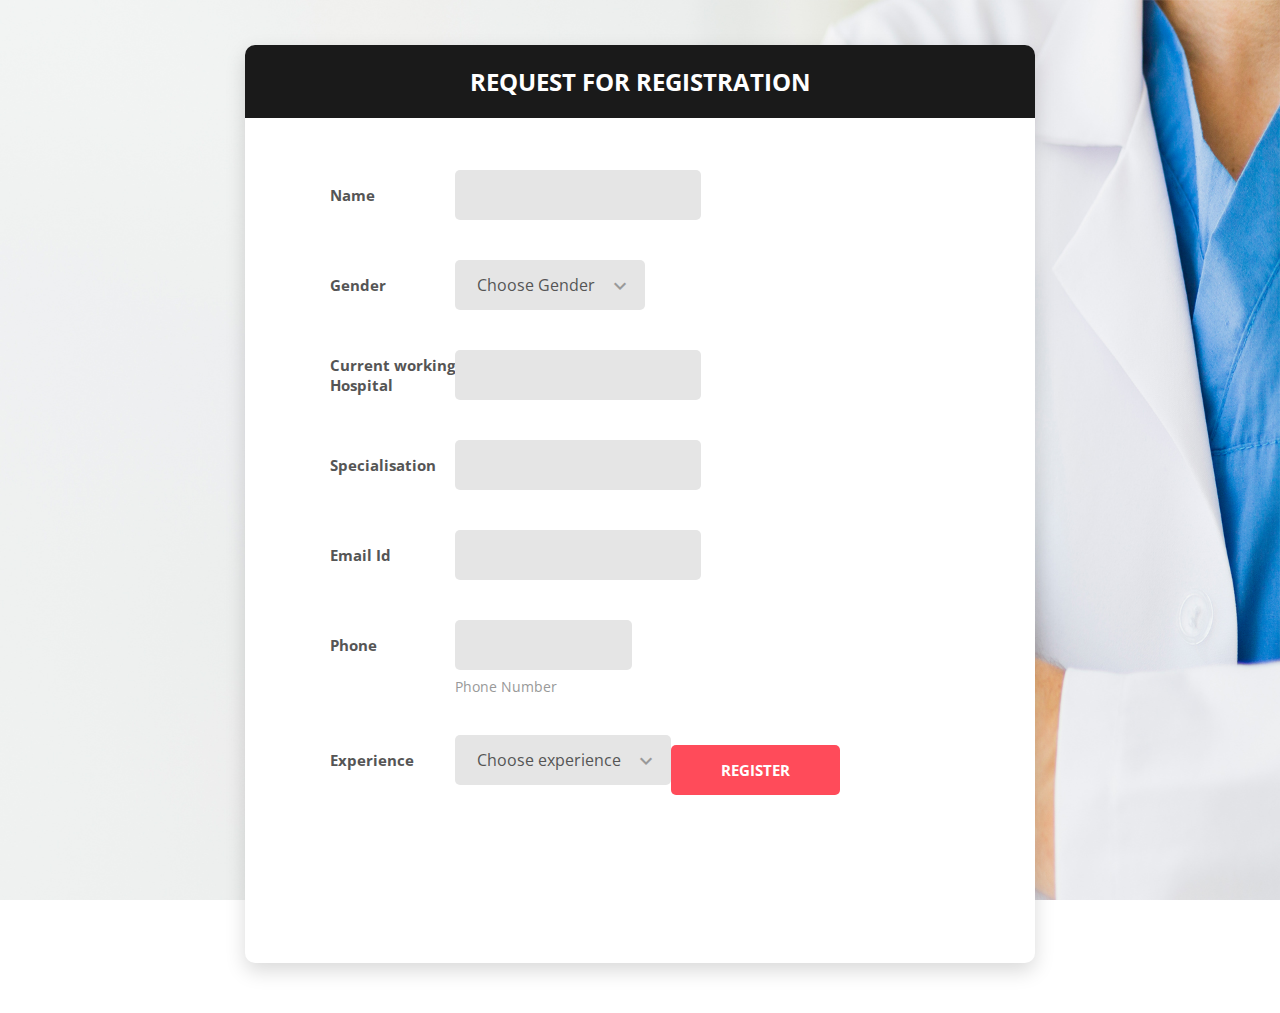
==== commit 66aede51: "new changes" ====
--- a/medino/login/signup/index.html
+++ b/medino/login/signup/index.html
@@ -43,7 +43,15 @@
                 <div class="card-body">
                     <form method="POST">
                         <div class="form-row m-b-55">
-                            <div class="name">Name</div>
+                                <div class="form-row">
+                                        <div class="name">Name</div>
+                                        <div class="value">
+                                            <div class="input-group">
+                                                <input class="input--style-5" type="text" name="name">
+                                            </div>
+                                        </div>
+                                    </div>
+                            <!-- <div class="name">Name</div>
                             <div class="value">
                                 <div class="row row-space">
                                     <div class="col-2">
@@ -60,7 +68,7 @@
                                     </div>
                                 </div>
                             </div>
-                        </div>
+                        </div> -->
                         <div class="form-row">
                             <div class="name">Gender</div>
                             <div class="value">
@@ -107,11 +115,11 @@
                             <div class="name">Phone</div>
                             <div class="value">
                                 <div class="row row-refine">
-                                    <div class="col-3">
-                                        <div class="input-group-desc">
+                                    <div class="col-1">
+                                        <!-- <div class="input-group-desc">
                                             <input class="input--style-5" type="text" name="area_code">
                                             <label class="label--desc">Area Code</label>
-                                        </div>
+                                        </div> -->
                                     </div>
                                     <div class="col-9">
                                         <div class="input-group-desc">
@@ -151,9 +159,10 @@
                                 </label>
                             </div>
                         </div>
-                         --><div>
-                            <button class="btn btn--radius-2 btn--red" type="submit">Register</button>
-                        </div>
+                         -->
+                         <div class="form-row p-t-20">
+                            <button class="btn btn--radius-2 btn--red" type="submit"><format align = "center">Register</format></button>
+                         </div>
                     </form>
                 </div>
             </div>
